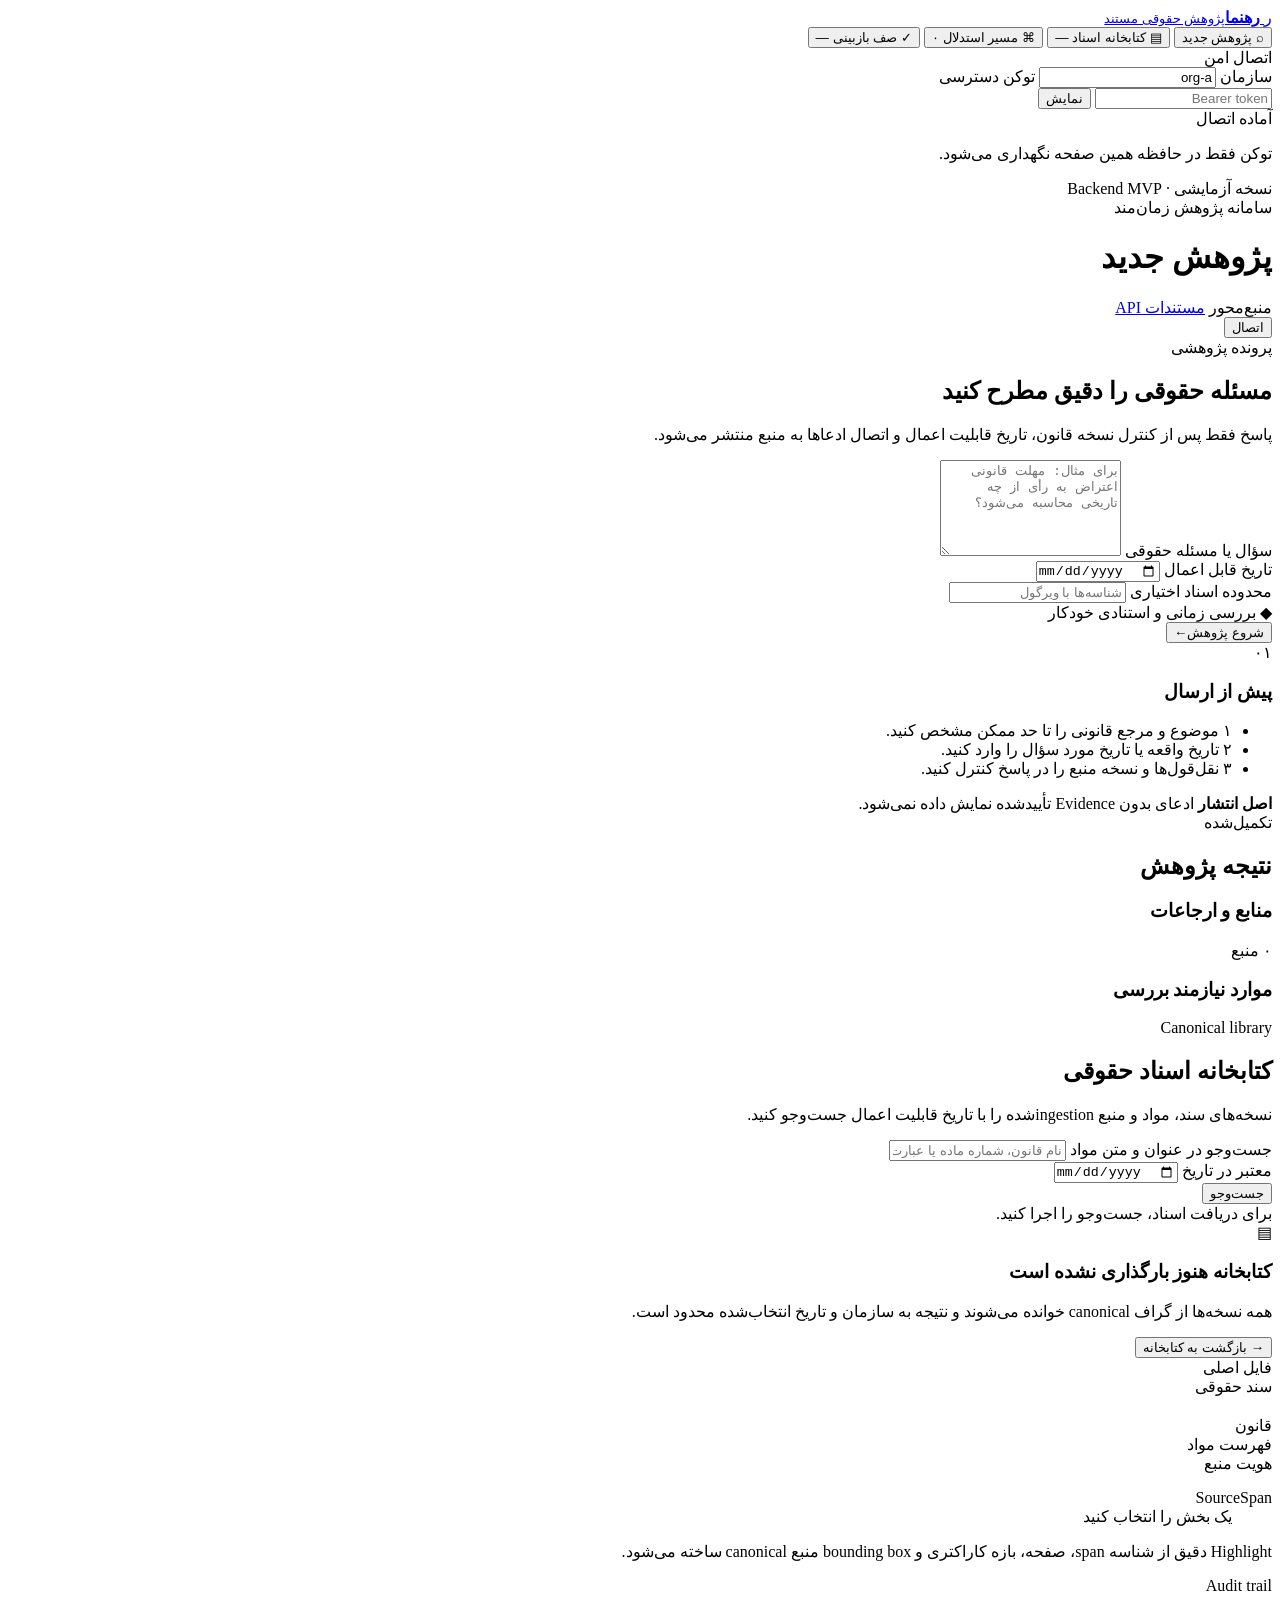
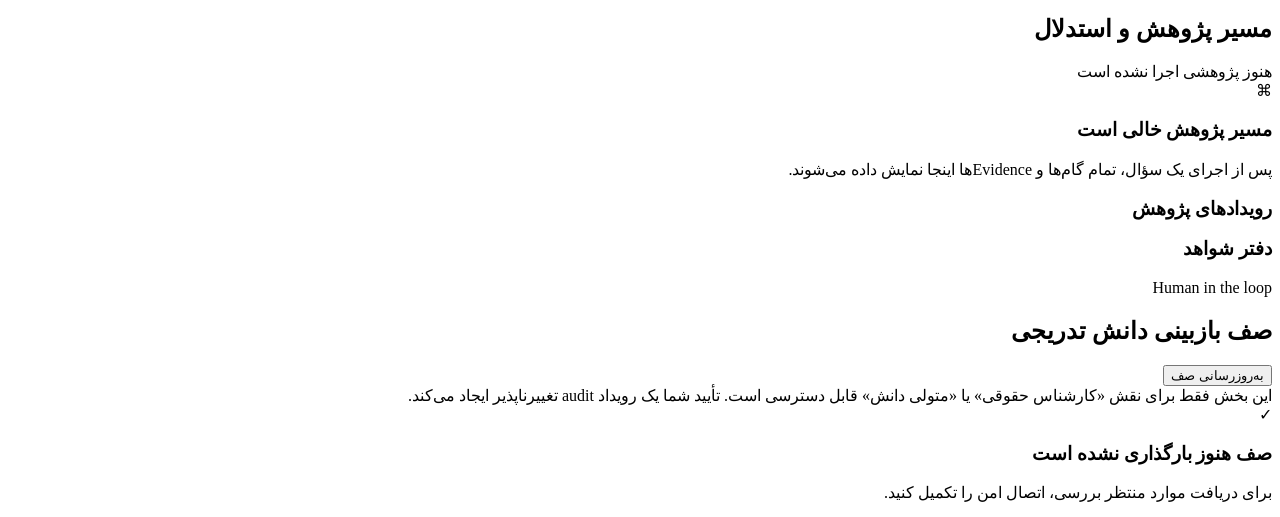
==== src/legal_agent_core/ui/index.html @ a330673e "Initial commit" ====
<!doctype html>
<html lang="fa" dir="rtl">
  <head>
    <meta charset="utf-8">
    <meta name="viewport" content="width=device-width, initial-scale=1">
    <meta name="color-scheme" content="light">
    <meta name="theme-color" content="#173f38">
    <title>رهنما — دستیار پژوهش حقوقی</title>
    <link rel="stylesheet" href="/ui/styles.css">
    <script src="/ui/app.js" defer></script>
  </head>
  <body>
    <div class="app-shell">
      <aside class="sidebar">
        <a class="brand" href="/workspace" aria-label="رهنما، صفحه اصلی">
          <span class="brand-mark" aria-hidden="true">ر</span>
          <span><strong>رهنما</strong><small>پژوهش حقوقی مستند</small></span>
        </a>

        <nav class="primary-nav" aria-label="بخش‌های سامانه">
          <button class="nav-item is-active" type="button" data-panel="research-panel">
            <span class="nav-icon" aria-hidden="true">⌕</span>
            پژوهش جدید
          </button>
          <button class="nav-item" type="button" data-panel="library-panel">
            <span class="nav-icon" aria-hidden="true">▤</span>
            کتابخانه اسناد
            <span class="nav-count" id="library-count">—</span>
          </button>
          <button class="nav-item" type="button" data-panel="trace-panel">
            <span class="nav-icon" aria-hidden="true">⌘</span>
            مسیر استدلال
            <span class="nav-count" id="trace-count">۰</span>
          </button>
          <button class="nav-item" type="button" data-panel="review-panel">
            <span class="nav-icon" aria-hidden="true">✓</span>
            صف بازبینی
            <span class="nav-count" id="review-count">—</span>
          </button>
        </nav>

        <section class="session-card" aria-labelledby="session-title">
          <div class="section-label" id="session-title">اتصال امن</div>
          <label for="organization-id">سازمان</label>
          <input id="organization-id" value="org-a" maxlength="200" spellcheck="false">
          <label for="access-token">توکن دسترسی</label>
          <div class="password-field">
            <input id="access-token" type="password" autocomplete="current-password" placeholder="Bearer token">
            <button id="toggle-token" type="button" aria-label="نمایش یا پنهان‌کردن توکن">نمایش</button>
          </div>
          <div class="connection-state" id="connection-state">
            <span class="state-dot" aria-hidden="true"></span>
            آماده اتصال
          </div>
          <p>توکن فقط در حافظه همین صفحه نگهداری می‌شود.</p>
        </section>

        <footer class="sidebar-footer">نسخه آزمایشی · Backend MVP</footer>
      </aside>

      <div class="workspace">
        <header class="topbar">
          <div>
            <div class="eyebrow">سامانه پژوهش زمان‌مند</div>
            <h1 id="page-title">پژوهش جدید</h1>
          </div>
          <div class="topbar-meta">
            <span class="live-badge"><i></i> منبع‌محور</span>
            <a href="/docs" target="_blank" rel="noreferrer">مستندات API</a>
          </div>
          <button class="mobile-session-button" id="open-mobile-session" type="button">اتصال</button>
        </header>

        <main>
          <section class="panel is-active" id="research-panel" aria-labelledby="research-heading">
            <div class="research-layout">
              <div class="question-column">
                <div class="intro-block">
                  <span class="overline">پرونده پژوهشی</span>
                  <h2 id="research-heading">مسئله حقوقی را دقیق مطرح کنید</h2>
                  <p>پاسخ فقط پس از کنترل نسخه قانون، تاریخ قابلیت اعمال و اتصال ادعاها به منبع منتشر می‌شود.</p>
                </div>

                <form id="research-form" class="research-form">
                  <label for="question">سؤال یا مسئله حقوقی</label>
                  <textarea id="question" rows="6" maxlength="10000" required placeholder="برای مثال: مهلت قانونی اعتراض به رأی از چه تاریخی محاسبه می‌شود؟"></textarea>
                  <div class="field-row">
                    <div>
                      <label for="applicable-time">تاریخ قابل اعمال</label>
                      <input id="applicable-time" type="date" required>
                    </div>
                    <div>
                      <label for="document-scope">محدوده اسناد <span>اختیاری</span></label>
                      <input id="document-scope" placeholder="شناسه‌ها با ویرگول">
                    </div>
                  </div>
                  <div class="form-footer">
                    <div class="assurance"><span aria-hidden="true">◆</span> بررسی زمانی و استنادی خودکار</div>
                    <button class="primary-button" id="research-submit" type="submit">
                      <span>شروع پژوهش</span><b aria-hidden="true">←</b>
                    </button>
                  </div>
                </form>
              </div>

              <aside class="case-summary" aria-label="راهنمای پژوهش">
                <div class="summary-number">۰۱</div>
                <h3>پیش از ارسال</h3>
                <ul>
                  <li><span>۱</span> موضوع و مرجع قانونی را تا حد ممکن مشخص کنید.</li>
                  <li><span>۲</span> تاریخ واقعه یا تاریخ مورد سؤال را وارد کنید.</li>
                  <li><span>۳</span> نقل‌قول‌ها و نسخه منبع را در پاسخ کنترل کنید.</li>
                </ul>
                <div class="summary-note"><strong>اصل انتشار</strong> ادعای بدون Evidence تأییدشده نمایش داده نمی‌شود.</div>
              </aside>
            </div>

            <div class="result-area is-hidden" id="result-area" aria-live="polite">
              <div class="result-heading">
                <div>
                  <span class="status-pill" id="result-status">تکمیل‌شده</span>
                  <h2>نتیجه پژوهش</h2>
                </div>
                <div class="result-meta" id="result-meta"></div>
              </div>
              <article class="answer-card">
                <div class="answer-copy" id="answer-copy"></div>
                <div class="claim-list" id="claim-list"></div>
              </article>
              <section class="citations-section">
                <div class="section-heading"><h3>منابع و ارجاعات</h3><span id="citation-count">۰ منبع</span></div>
                <div class="citation-grid" id="citation-grid"></div>
              </section>
              <section class="issues-card is-hidden" id="issues-card">
                <h3>موارد نیازمند بررسی</h3>
                <div id="issues-list"></div>
              </section>
            </div>
          </section>

          <section class="panel" id="library-panel" aria-labelledby="library-heading">
            <div id="library-browser">
              <div class="panel-heading library-heading">
                <div><span class="overline">Canonical library</span><h2 id="library-heading">کتابخانه اسناد حقوقی</h2><p>نسخه‌های سند، مواد و منبع ingestion‌شده را با تاریخ قابلیت اعمال جست‌وجو کنید.</p></div>
              </div>
              <form class="library-toolbar" id="library-form">
                <div class="library-search">
                  <label for="library-query">جست‌وجو در عنوان و متن مواد</label>
                  <input id="library-query" placeholder="نام قانون، شماره ماده یا عبارت حقوقی">
                </div>
                <div>
                  <label for="library-date">معتبر در تاریخ</label>
                  <input id="library-date" type="date">
                </div>
                <button class="primary-button" id="library-submit" type="submit">جست‌وجو</button>
              </form>
              <div class="library-summary" id="library-summary">برای دریافت اسناد، جست‌وجو را اجرا کنید.</div>
              <div class="empty-state" id="library-empty"><span aria-hidden="true">▤</span><h3>کتابخانه هنوز بارگذاری نشده است</h3><p>همه نسخه‌ها از گراف canonical خوانده می‌شوند و نتیجه به سازمان و تاریخ انتخاب‌شده محدود است.</p></div>
              <div class="document-grid is-hidden" id="document-grid"></div>
            </div>

            <div class="document-viewer is-hidden" id="document-viewer">
              <div class="viewer-toolbar">
                <button class="back-button" id="close-document" type="button">→ بازگشت به کتابخانه</button>
                <div class="viewer-actions">
                  <span id="viewer-version"></span>
                  <a class="secondary-button is-hidden" id="source-file-link" target="_blank" rel="noreferrer">فایل اصلی</a>
                </div>
              </div>
              <header class="document-header">
                <div><span class="overline" id="viewer-type">سند حقوقی</span><h2 id="viewer-title"></h2><p id="viewer-description"></p></div>
                <div class="document-seal" aria-hidden="true">قانون</div>
              </header>
              <div class="viewer-layout">
                <aside class="document-outline"><div class="section-label">فهرست مواد</div><nav id="document-outline" aria-label="فهرست مواد سند"></nav></aside>
                <main class="document-canvas" id="document-canvas"></main>
                <aside class="span-inspector">
                  <div class="section-label">هویت منبع</div>
                  <dl id="span-inspector"><div><dt>SourceSpan</dt><dd>یک بخش را انتخاب کنید</dd></div></dl>
                  <p>Highlight دقیق از شناسه span، صفحه، بازه کاراکتری و bounding box منبع canonical ساخته می‌شود.</p>
                </aside>
              </div>
            </div>
          </section>

          <section class="panel" id="trace-panel" aria-labelledby="trace-heading">
            <div class="panel-heading">
              <div><span class="overline">Audit trail</span><h2 id="trace-heading">مسیر پژوهش و استدلال</h2></div>
              <span class="episode-label" id="episode-label">هنوز پژوهشی اجرا نشده است</span>
            </div>
            <div class="empty-state" id="trace-empty">
              <span aria-hidden="true">⌘</span><h3>مسیر پژوهش خالی است</h3><p>پس از اجرای یک سؤال، تمام گام‌ها و Evidenceها اینجا نمایش داده می‌شوند.</p>
            </div>
            <div class="trace-content is-hidden" id="trace-content">
              <div class="metric-strip" id="trace-metrics"></div>
              <div class="trace-columns">
                <section><h3>رویدادهای پژوهش</h3><ol class="timeline" id="action-timeline"></ol></section>
                <section><h3>دفتر شواهد</h3><div class="evidence-list" id="evidence-list"></div></section>
              </div>
            </div>
          </section>

          <section class="panel" id="review-panel" aria-labelledby="review-heading">
            <div class="panel-heading">
              <div><span class="overline">Human in the loop</span><h2 id="review-heading">صف بازبینی دانش تدریجی</h2></div>
              <button class="secondary-button" id="refresh-review" type="button">به‌روزرسانی صف</button>
            </div>
            <div class="review-guidance">این بخش فقط برای نقش «کارشناس حقوقی» یا «متولی دانش» قابل دسترسی است. تأیید شما یک رویداد audit تغییرناپذیر ایجاد می‌کند.</div>
            <div class="empty-state" id="review-empty"><span aria-hidden="true">✓</span><h3>صف هنوز بارگذاری نشده است</h3><p>برای دریافت موارد منتظر بررسی، اتصال امن را تکمیل کنید.</p></div>
            <div class="review-grid is-hidden" id="review-grid"></div>
          </section>
        </main>
      </div>
    </div>

    <dialog id="review-dialog">
      <form method="dialog" id="review-form">
        <input type="hidden" id="review-relation-id">
        <input type="hidden" id="review-action">
        <div class="dialog-head"><div><span class="overline">تصمیم کارشناسی</span><h2 id="dialog-title">تأیید رابطه</h2></div><button type="button" data-close-dialog aria-label="بستن">×</button></div>
        <p id="dialog-description"></p>
        <label for="review-note" id="review-note-label">یادداشت بازبینی</label>
        <textarea id="review-note" rows="4" maxlength="4000"></textarea>
        <div class="dialog-actions"><button class="secondary-button" type="button" data-close-dialog>انصراف</button><button class="primary-button" id="confirm-review" type="submit">ثبت تصمیم</button></div>
      </form>
    </dialog>

    <dialog id="mobile-session-dialog">
      <form id="mobile-session-form">
        <div class="dialog-head"><div><span class="overline">اتصال امن</span><h2>ورود به فضای سازمان</h2></div><button type="button" data-close-session aria-label="بستن">×</button></div>
        <p>توکن فقط تا زمان بازبودن همین صفحه در حافظه نگهداری می‌شود.</p>
        <label for="mobile-organization-id">سازمان</label>
        <input id="mobile-organization-id" maxlength="200" value="org-a" spellcheck="false">
        <label for="mobile-access-token">توکن دسترسی</label>
        <input id="mobile-access-token" type="password" autocomplete="current-password" placeholder="Bearer token">
        <div class="dialog-actions"><button class="secondary-button" type="button" data-close-session>انصراف</button><button class="primary-button" type="submit">ثبت اتصال</button></div>
      </form>
    </dialog>

    <div class="toast" id="toast" role="status" aria-live="polite"></div>
  </body>
</html>
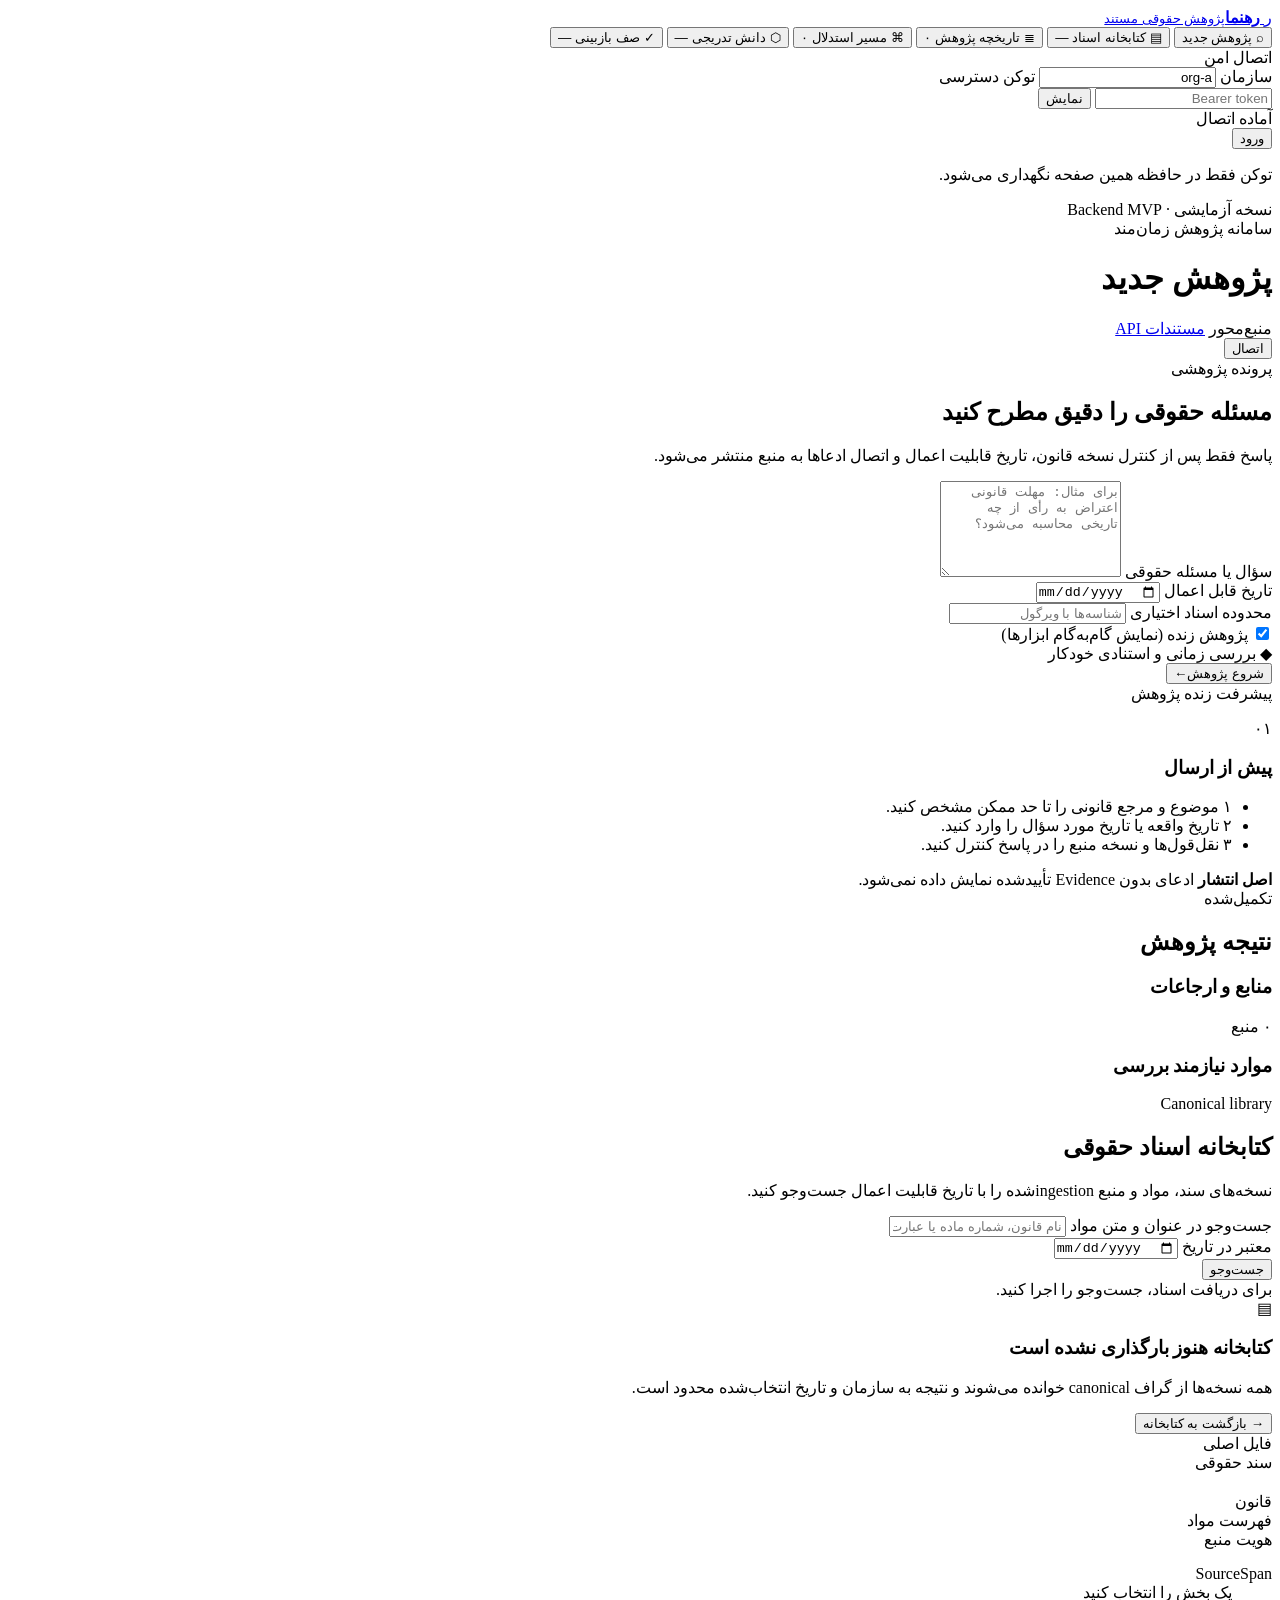
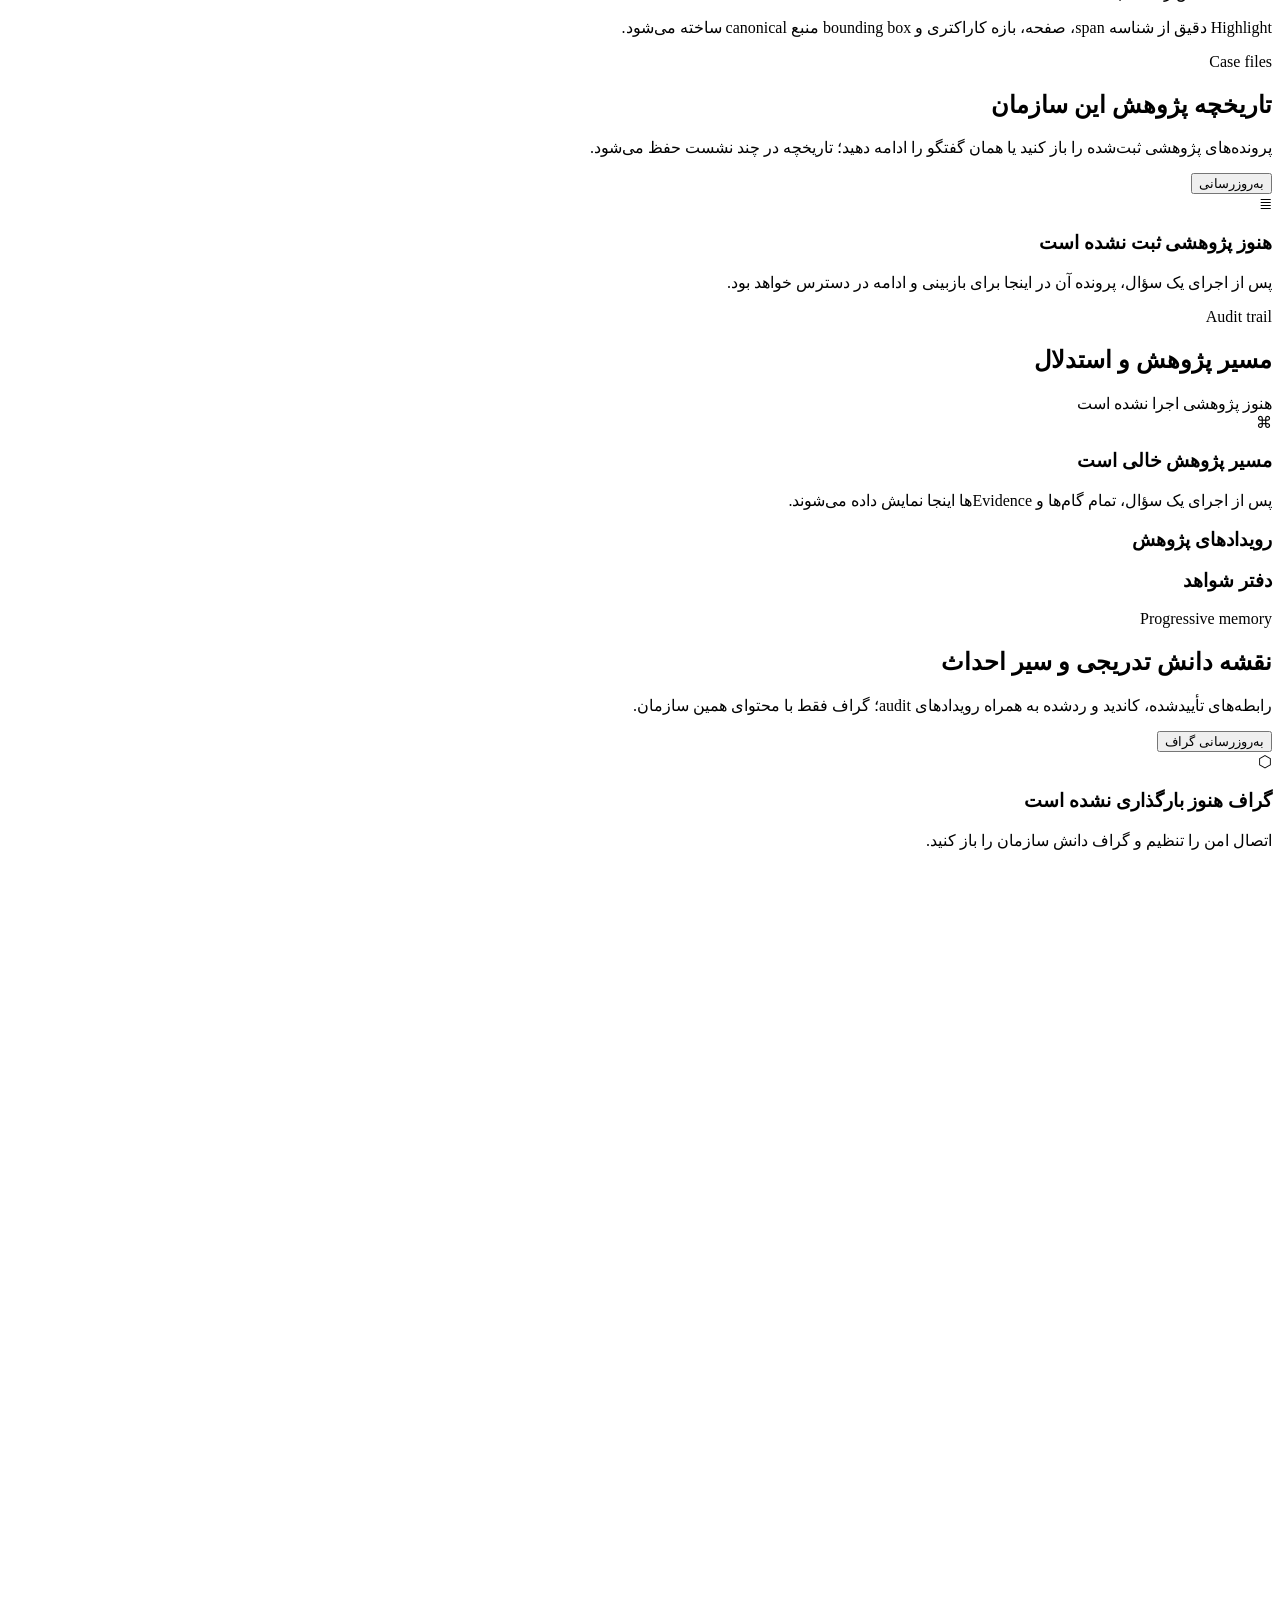
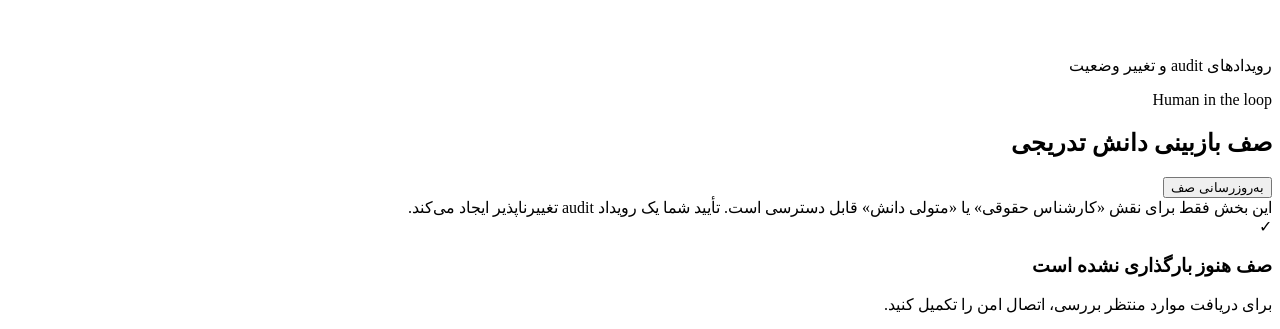
==== commit bbb7e165: "feat: agentic research loop, OIDC auth, benchmarks and infra - agentic module with HITL/MCP/navigati" ====
--- a/src/legal_agent_core/ui/index.html
+++ b/src/legal_agent_core/ui/index.html
@@ -27,10 +27,20 @@
             کتابخانه اسناد
             <span class="nav-count" id="library-count">—</span>
           </button>
+          <button class="nav-item" type="button" data-panel="history-panel">
+            <span class="nav-icon" aria-hidden="true">≣</span>
+            تاریخچه پژوهش
+            <span class="nav-count" id="history-count">۰</span>
+          </button>
           <button class="nav-item" type="button" data-panel="trace-panel">
             <span class="nav-icon" aria-hidden="true">⌘</span>
             مسیر استدلال
             <span class="nav-count" id="trace-count">۰</span>
+          </button>
+          <button class="nav-item" type="button" data-panel="graph-panel">
+            <span class="nav-icon" aria-hidden="true">⬡</span>
+            دانش تدریجی
+            <span class="nav-count" id="graph-count">—</span>
           </button>
           <button class="nav-item" type="button" data-panel="review-panel">
             <span class="nav-icon" aria-hidden="true">✓</span>
@@ -52,6 +62,7 @@
             <span class="state-dot" aria-hidden="true"></span>
             آماده اتصال
           </div>
+          <button class="primary-button session-connect" id="connect-button" type="button">ورود</button>
           <p>توکن فقط در حافظه همین صفحه نگهداری می‌شود.</p>
         </section>
 
@@ -95,10 +106,18 @@
                     </div>
                   </div>
                   <div class="form-footer">
+                    <label class="live-toggle" for="live-mode">
+                      <input id="live-mode" type="checkbox" checked>
+                      <span>پژوهش زنده (نمایش گام‌به‌گام ابزارها)</span>
+                    </label>
                     <div class="assurance"><span aria-hidden="true">◆</span> بررسی زمانی و استنادی خودکار</div>
                     <button class="primary-button" id="research-submit" type="submit">
                       <span>شروع پژوهش</span><b aria-hidden="true">←</b>
                     </button>
+                  </div>
+                  <div class="live-steps is-hidden" id="live-steps" aria-live="polite">
+                    <div class="section-label">پیشرفت زنده پژوهش</div>
+                    <ol id="live-steps-list"></ol>
                   </div>
                 </form>
               </div>
@@ -183,6 +202,15 @@
             </div>
           </section>
 
+          <section class="panel" id="history-panel" aria-labelledby="history-heading">
+            <div class="panel-heading">
+              <div><span class="overline">Case files</span><h2 id="history-heading">تاریخچه پژوهش این سازمان</h2><p>پرونده‌های پژوهشی ثبت‌شده را باز کنید یا همان گفتگو را ادامه دهید؛ تاریخچه در چند نشست حفظ می‌شود.</p></div>
+              <button class="secondary-button" id="refresh-history" type="button">به‌روزرسانی</button>
+            </div>
+            <div class="empty-state" id="history-empty"><span aria-hidden="true">≣</span><h3>هنوز پژوهشی ثبت نشده است</h3><p>پس از اجرای یک سؤال، پرونده آن در اینجا برای بازبینی و ادامه در دسترس خواهد بود.</p></div>
+            <div class="history-list is-hidden" id="history-list"></div>
+          </section>
+
           <section class="panel" id="trace-panel" aria-labelledby="trace-heading">
             <div class="panel-heading">
               <div><span class="overline">Audit trail</span><h2 id="trace-heading">مسیر پژوهش و استدلال</h2></div>
@@ -197,6 +225,22 @@
                 <section><h3>رویدادهای پژوهش</h3><ol class="timeline" id="action-timeline"></ol></section>
                 <section><h3>دفتر شواهد</h3><div class="evidence-list" id="evidence-list"></div></section>
               </div>
+            </div>
+          </section>
+
+          <section class="panel" id="graph-panel" aria-labelledby="graph-heading">
+            <div class="panel-heading">
+              <div><span class="overline">Progressive memory</span><h2 id="graph-heading">نقشه دانش تدریجی و سیر احداث</h2><p>رابطه‌های تأییدشده، کاندید و ردشده به همراه رویدادهای audit؛ گراف فقط با محتوای همین سازمان.</p></div>
+              <button class="secondary-button" id="refresh-graph" type="button">به‌روزرسانی گراف</button>
+            </div>
+            <div class="empty-state" id="graph-empty"><span aria-hidden="true">⬡</span><h3>گراف هنوز بارگذاری نشده است</h3><p>اتصال امن را تنظیم و گراف دانش سازمان را باز کنید.</p></div>
+            <div class="graph-layout is-hidden" id="graph-layout">
+              <div class="graph-legend" id="graph-legend"></div>
+              <div class="graph-canvas-wrap"><svg id="graph-svg" viewBox="0 0 900 560" role="img" aria-label="نقشه روابط دانش تدریجی"></svg></div>
+              <section class="graph-events">
+                <div class="section-label">رویدادهای audit و تغییر وضعیت</div>
+                <ol class="timeline" id="graph-event-timeline"></ol>
+              </section>
             </div>
           </section>
 
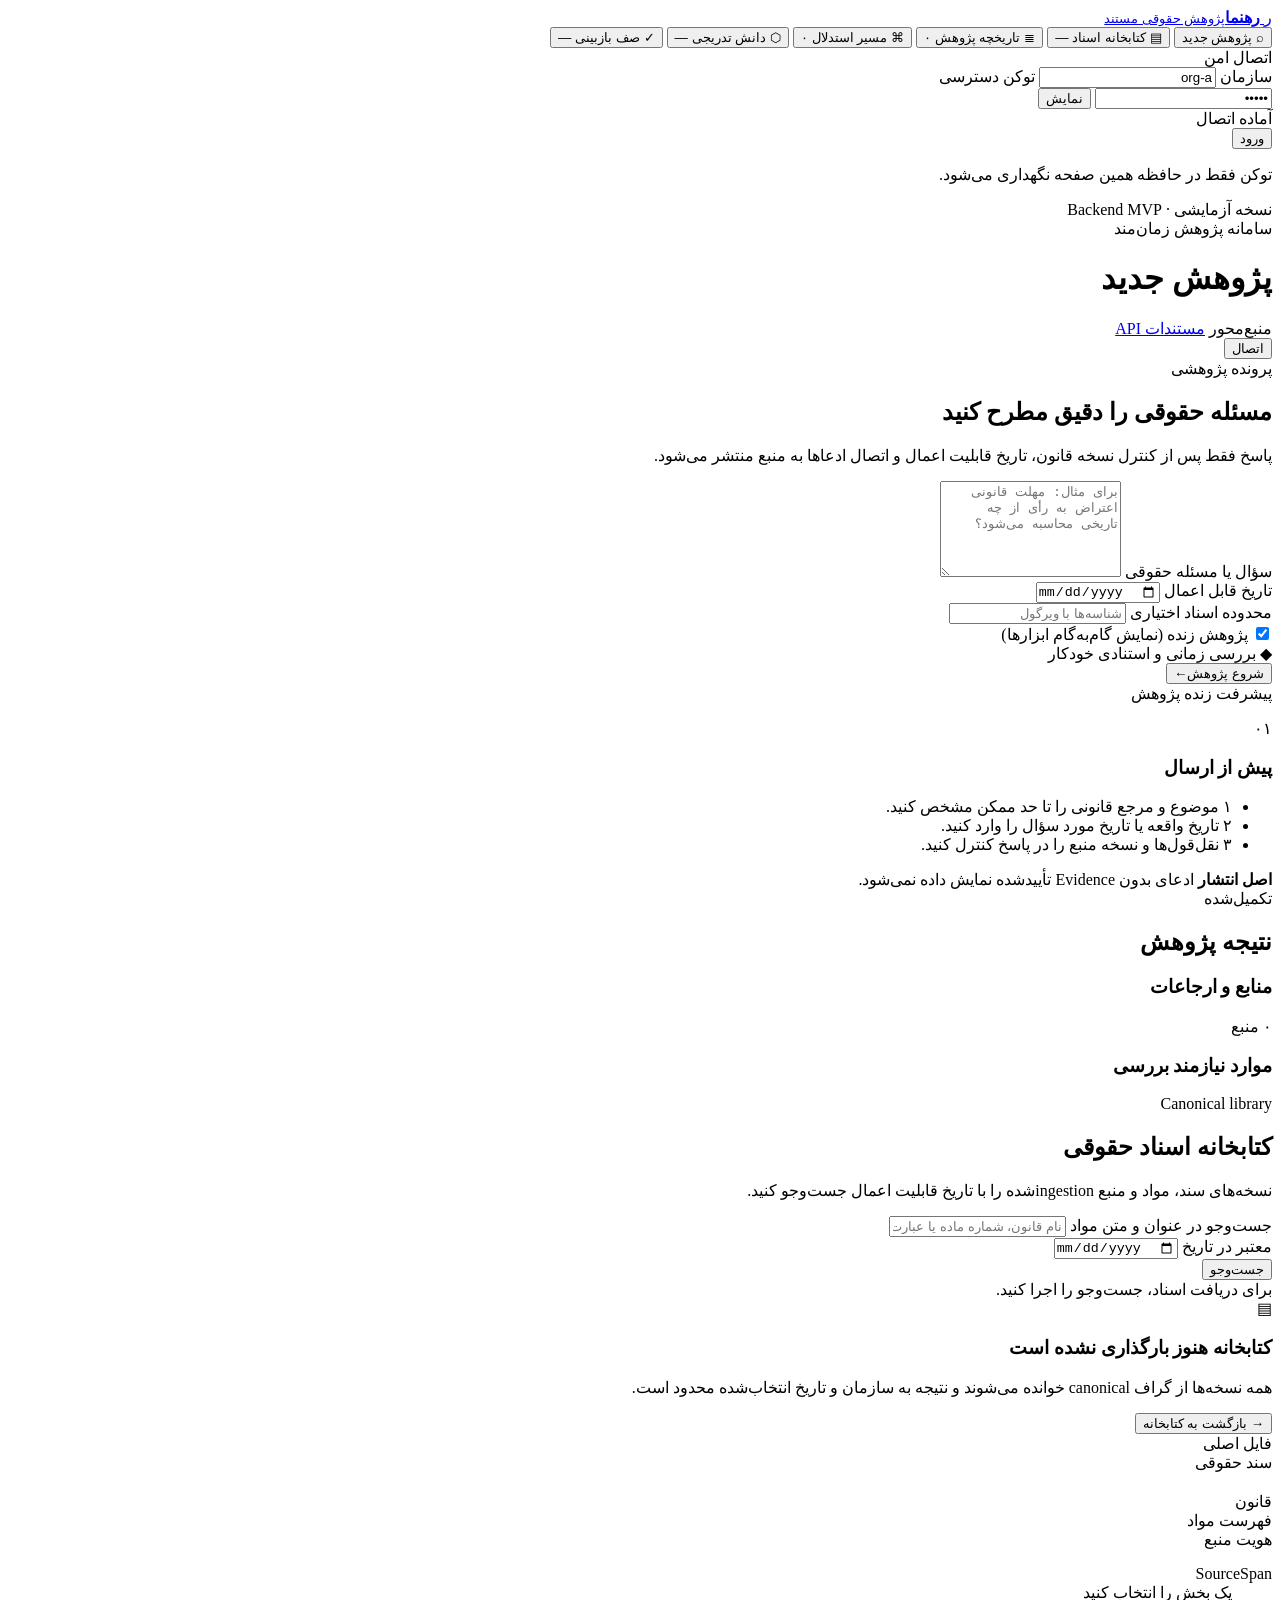
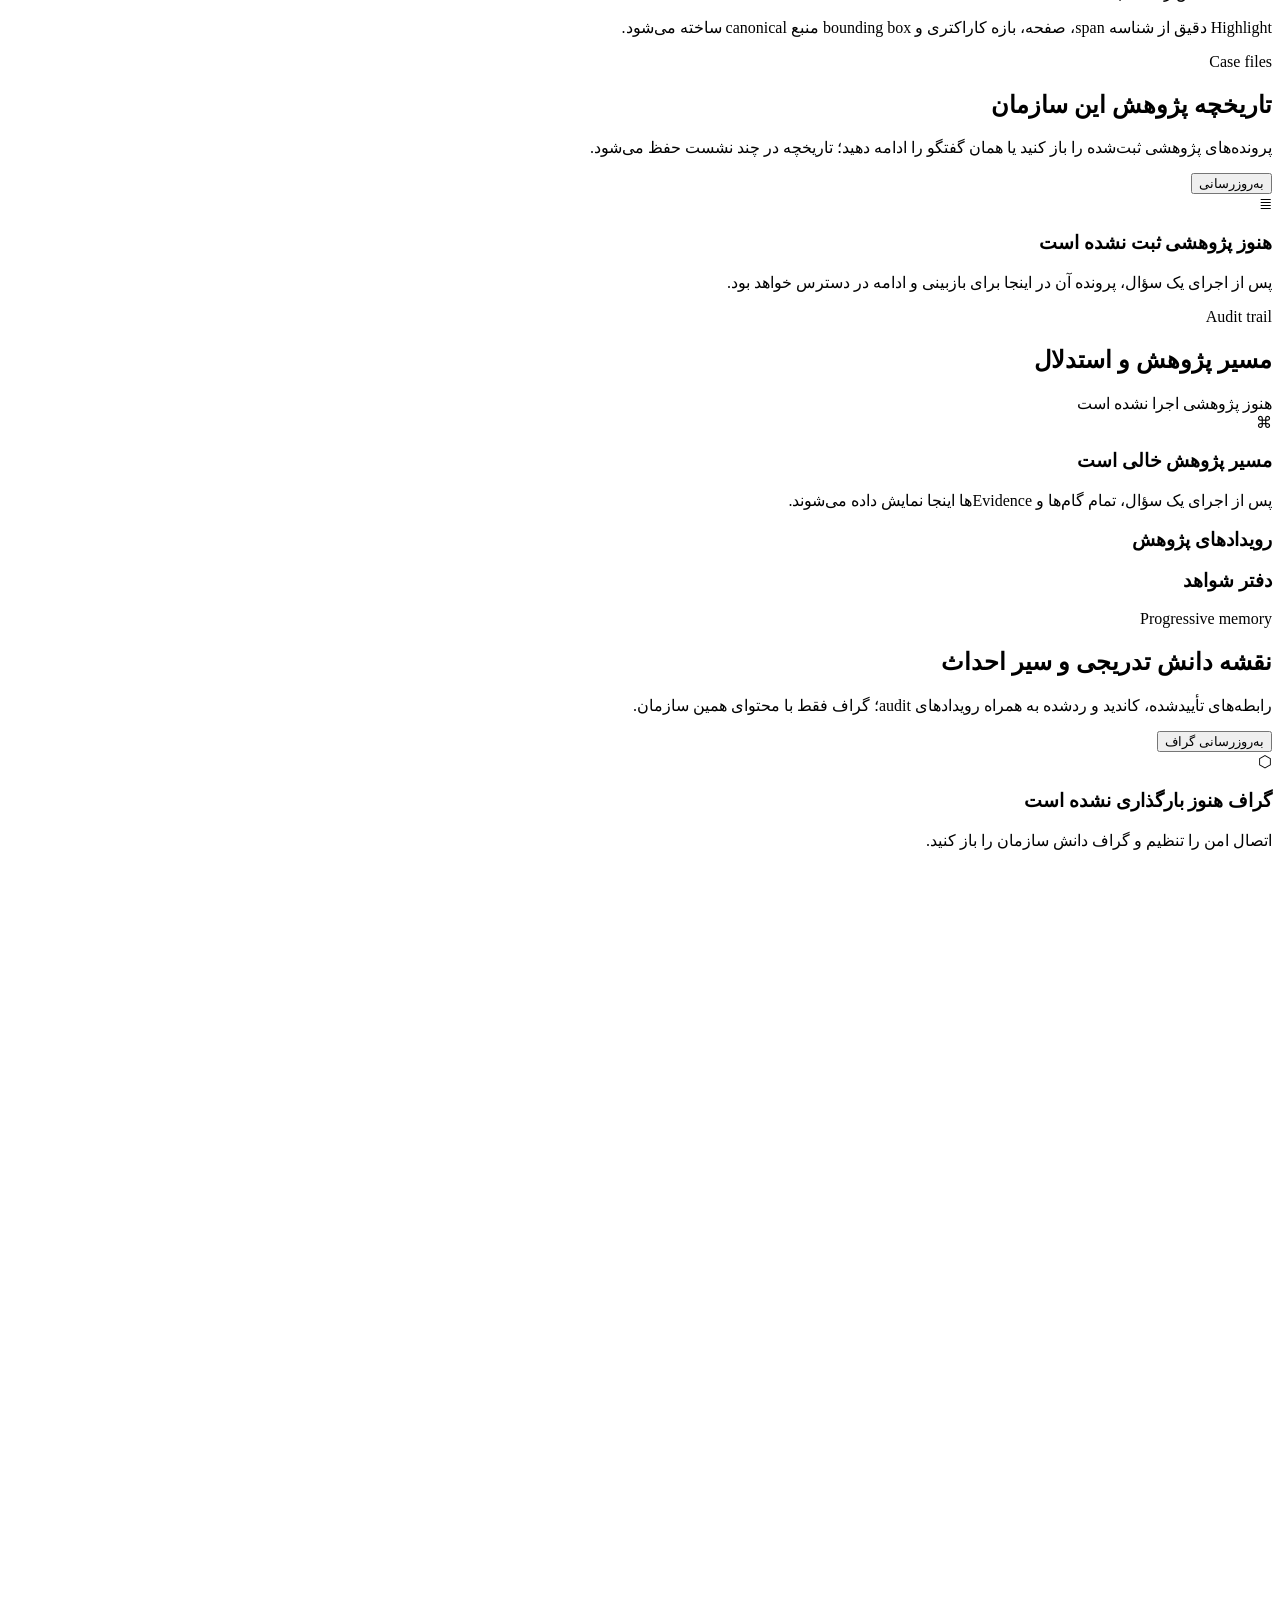
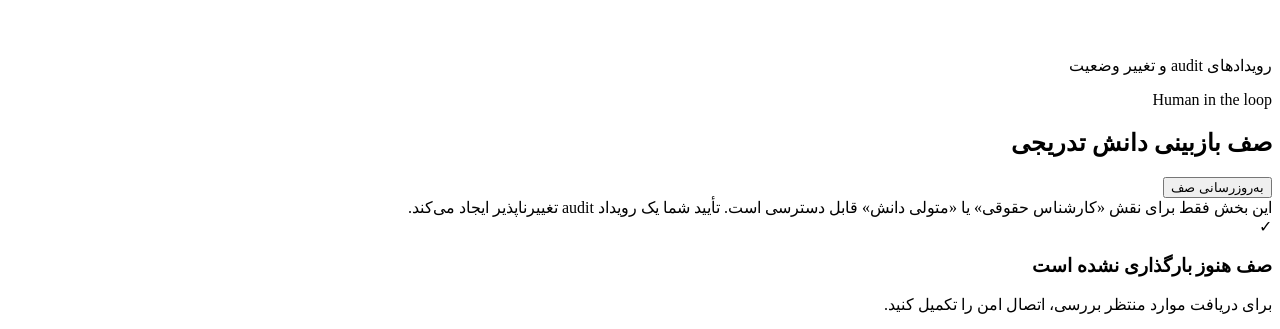
==== commit ec665fb8: "feat: semantic search, term expansion, VLM OCR adapter, laws & graph UI, qavanin ingestion pipeline" ====
--- a/src/legal_agent_core/ui/index.html
+++ b/src/legal_agent_core/ui/index.html
@@ -55,7 +55,7 @@
           <input id="organization-id" value="org-a" maxlength="200" spellcheck="false">
           <label for="access-token">توکن دسترسی</label>
           <div class="password-field">
-            <input id="access-token" type="password" autocomplete="current-password" placeholder="Bearer token">
+            <input id="access-token" type="password" autocomplete="current-password" value="local">
             <button id="toggle-token" type="button" aria-label="نمایش یا پنهان‌کردن توکن">نمایش</button>
           </div>
           <div class="connection-state" id="connection-state">
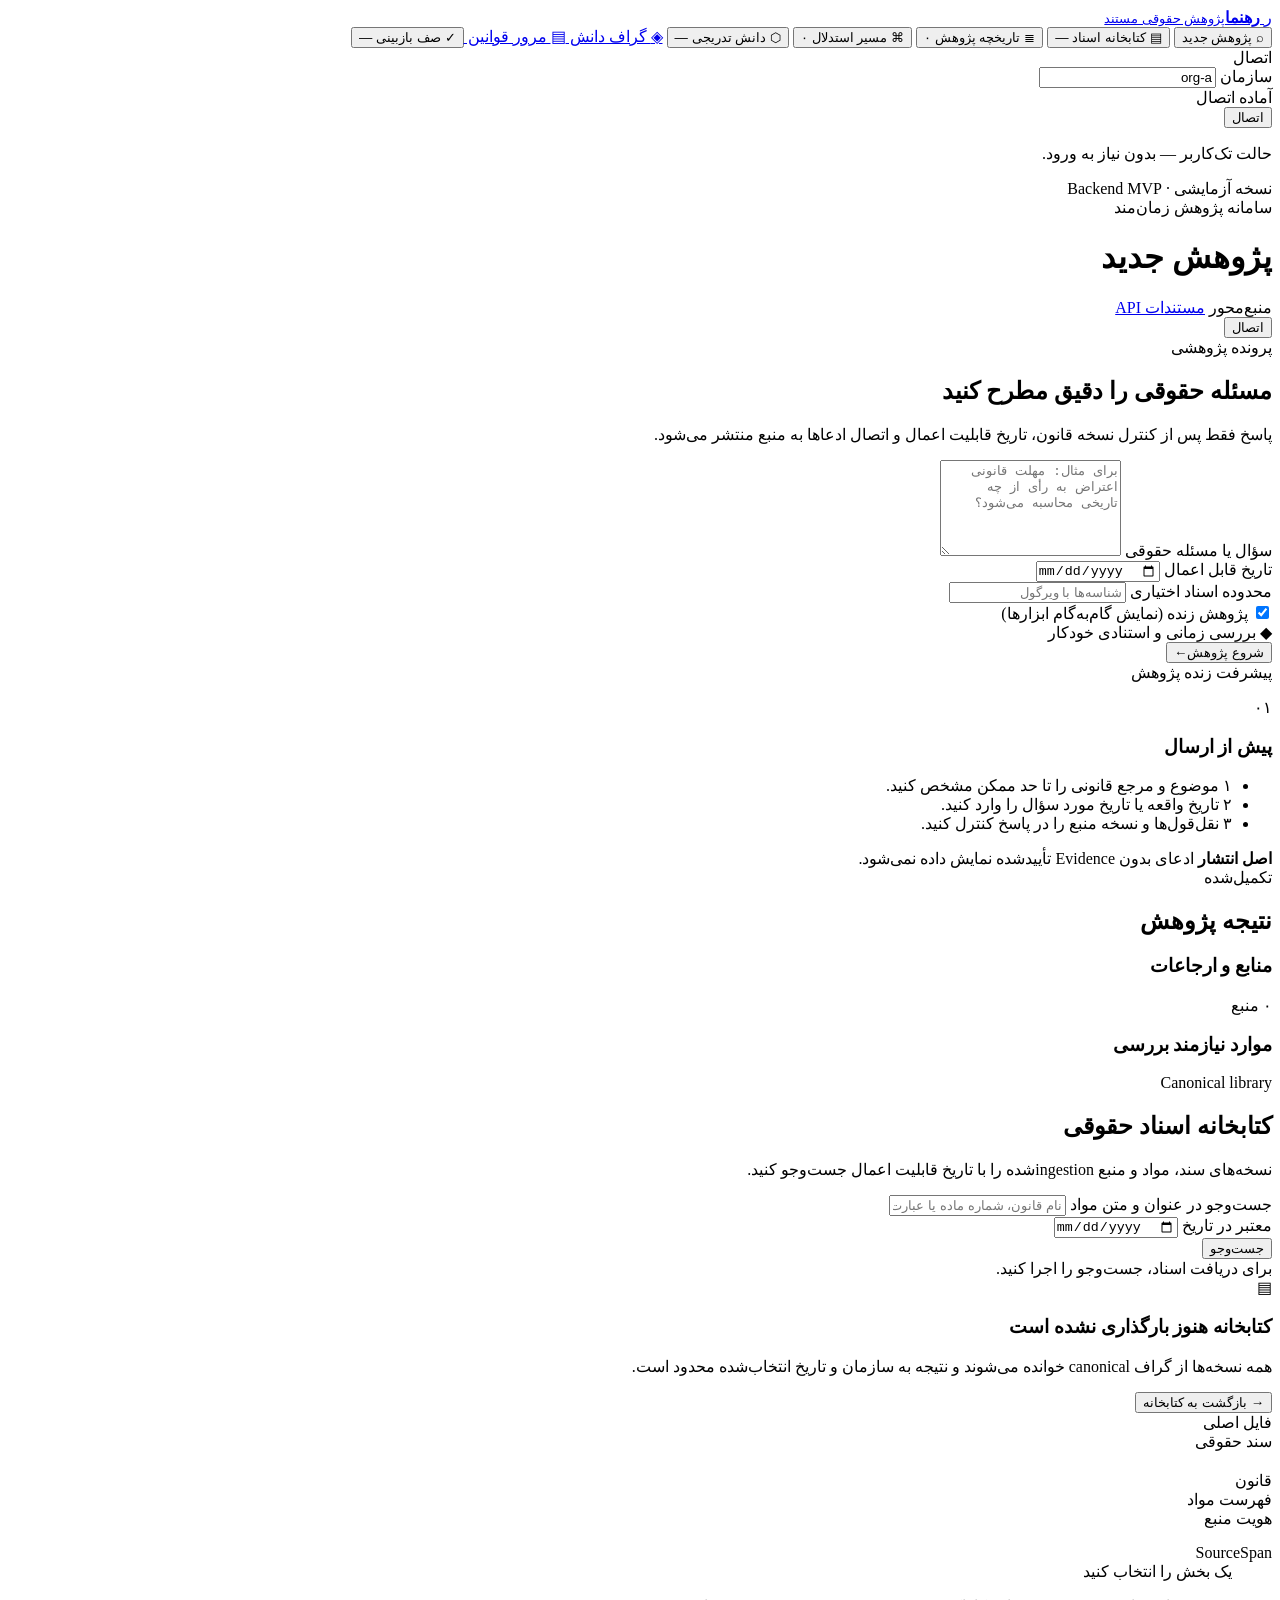
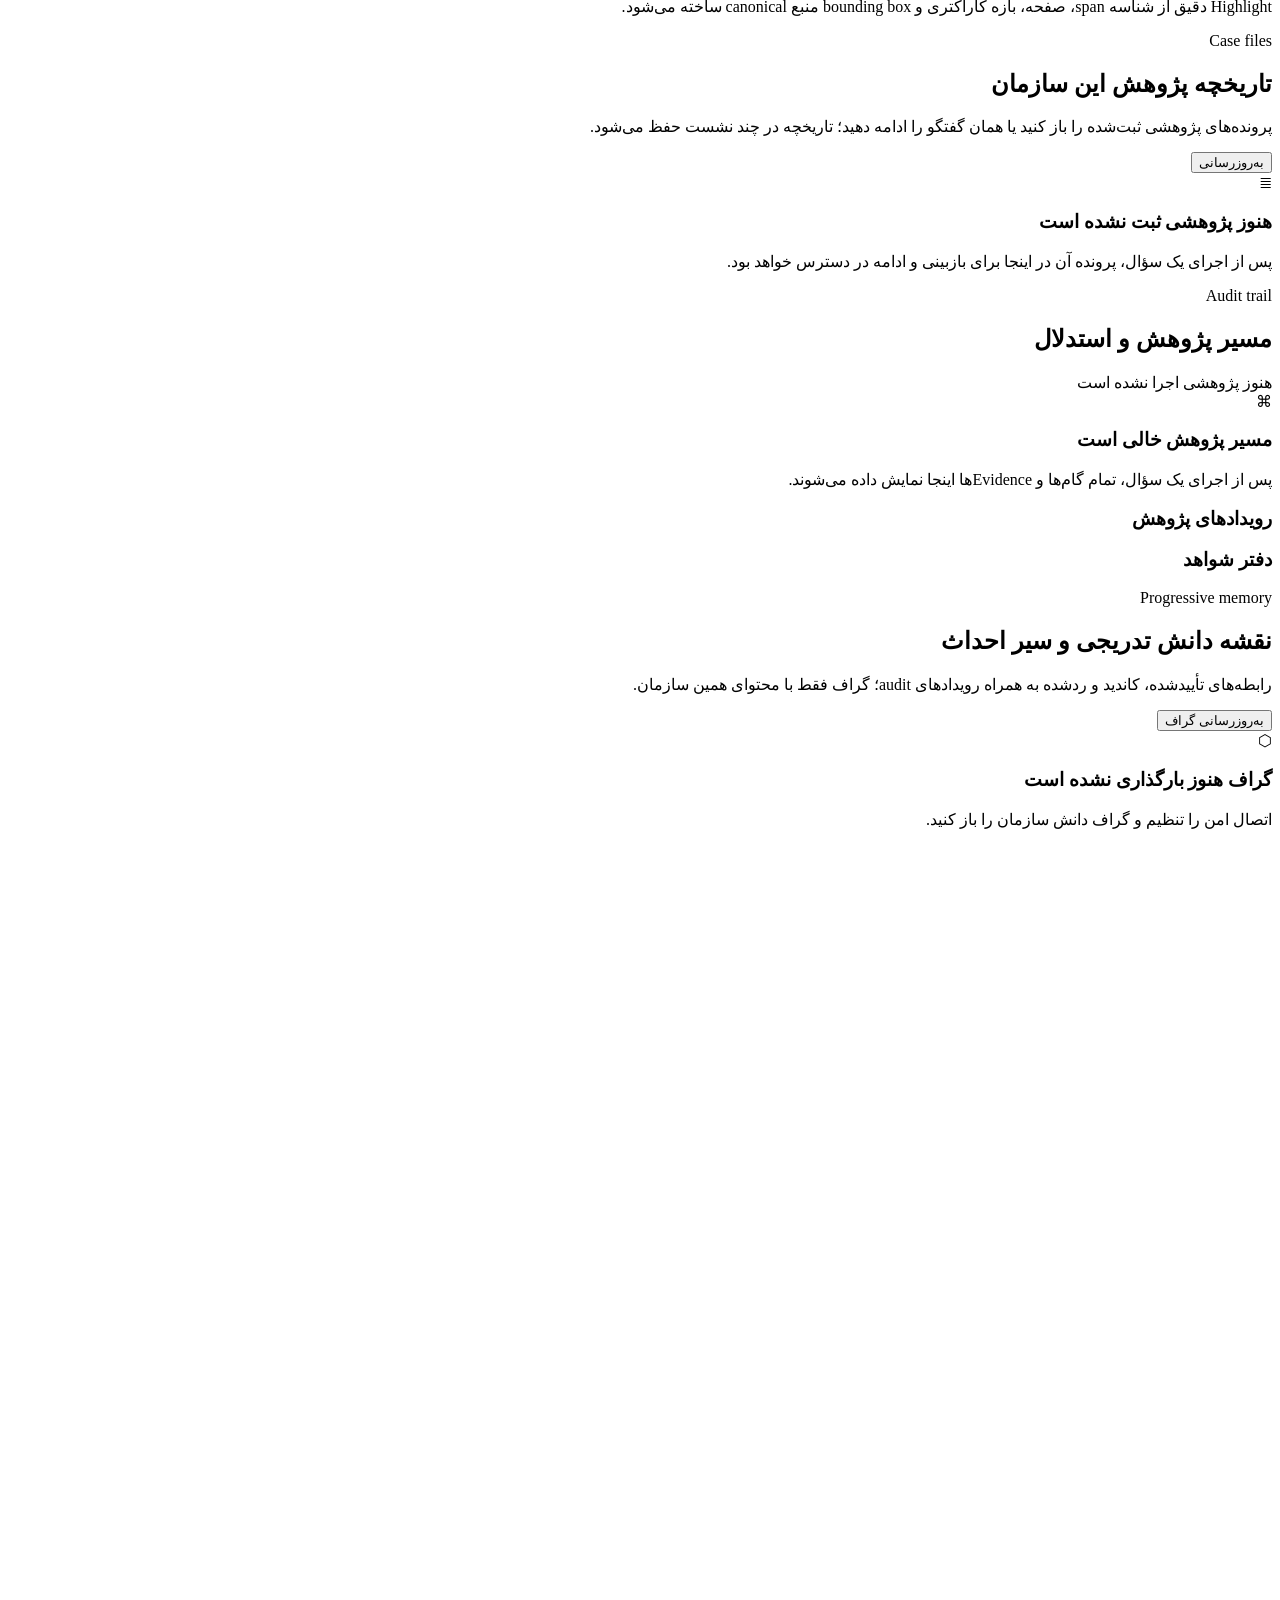
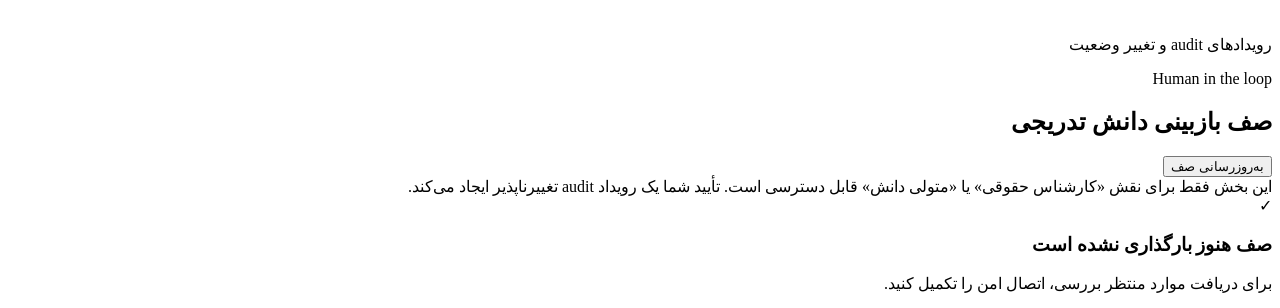
==== commit 6534b49c: "feat: PageIndex-inspired document trees, structure navigation tool, FTS prefilter, corpus LLM summar" ====
--- a/src/legal_agent_core/ui/index.html
+++ b/src/legal_agent_core/ui/index.html
@@ -42,6 +42,14 @@
             دانش تدریجی
             <span class="nav-count" id="graph-count">—</span>
           </button>
+          <a class="nav-item" href="/ui/graph.html">
+            <span class="nav-icon" aria-hidden="true">◈</span>
+            گراف دانش
+          </a>
+          <a class="nav-item" href="/ui/laws.html">
+            <span class="nav-icon" aria-hidden="true">▤</span>
+            مرور قوانین
+          </a>
           <button class="nav-item" type="button" data-panel="review-panel">
             <span class="nav-icon" aria-hidden="true">✓</span>
             صف بازبینی
@@ -50,20 +58,15 @@
         </nav>
 
         <section class="session-card" aria-labelledby="session-title">
-          <div class="section-label" id="session-title">اتصال امن</div>
+          <div class="section-label" id="session-title">اتصال</div>
           <label for="organization-id">سازمان</label>
           <input id="organization-id" value="org-a" maxlength="200" spellcheck="false">
-          <label for="access-token">توکن دسترسی</label>
-          <div class="password-field">
-            <input id="access-token" type="password" autocomplete="current-password" value="local">
-            <button id="toggle-token" type="button" aria-label="نمایش یا پنهان‌کردن توکن">نمایش</button>
-          </div>
           <div class="connection-state" id="connection-state">
             <span class="state-dot" aria-hidden="true"></span>
             آماده اتصال
           </div>
-          <button class="primary-button session-connect" id="connect-button" type="button">ورود</button>
-          <p>توکن فقط در حافظه همین صفحه نگهداری می‌شود.</p>
+          <button class="primary-button session-connect" id="connect-button" type="button">اتصال</button>
+          <p>حالت تک‌کاربر — بدون نیاز به ورود.</p>
         </section>
 
         <footer class="sidebar-footer">نسخه آزمایشی · Backend MVP</footer>
@@ -271,12 +274,9 @@
 
     <dialog id="mobile-session-dialog">
       <form id="mobile-session-form">
-        <div class="dialog-head"><div><span class="overline">اتصال امن</span><h2>ورود به فضای سازمان</h2></div><button type="button" data-close-session aria-label="بستن">×</button></div>
-        <p>توکن فقط تا زمان بازبودن همین صفحه در حافظه نگهداری می‌شود.</p>
+        <div class="dialog-head"><div><span class="overline">اتصال</span><h2>ورود به فضای سازمان</h2></div><button type="button" data-close-session aria-label="بستن">×</button></div>
         <label for="mobile-organization-id">سازمان</label>
         <input id="mobile-organization-id" maxlength="200" value="org-a" spellcheck="false">
-        <label for="mobile-access-token">توکن دسترسی</label>
-        <input id="mobile-access-token" type="password" autocomplete="current-password" placeholder="Bearer token">
         <div class="dialog-actions"><button class="secondary-button" type="button" data-close-session>انصراف</button><button class="primary-button" type="submit">ثبت اتصال</button></div>
       </form>
     </dialog>
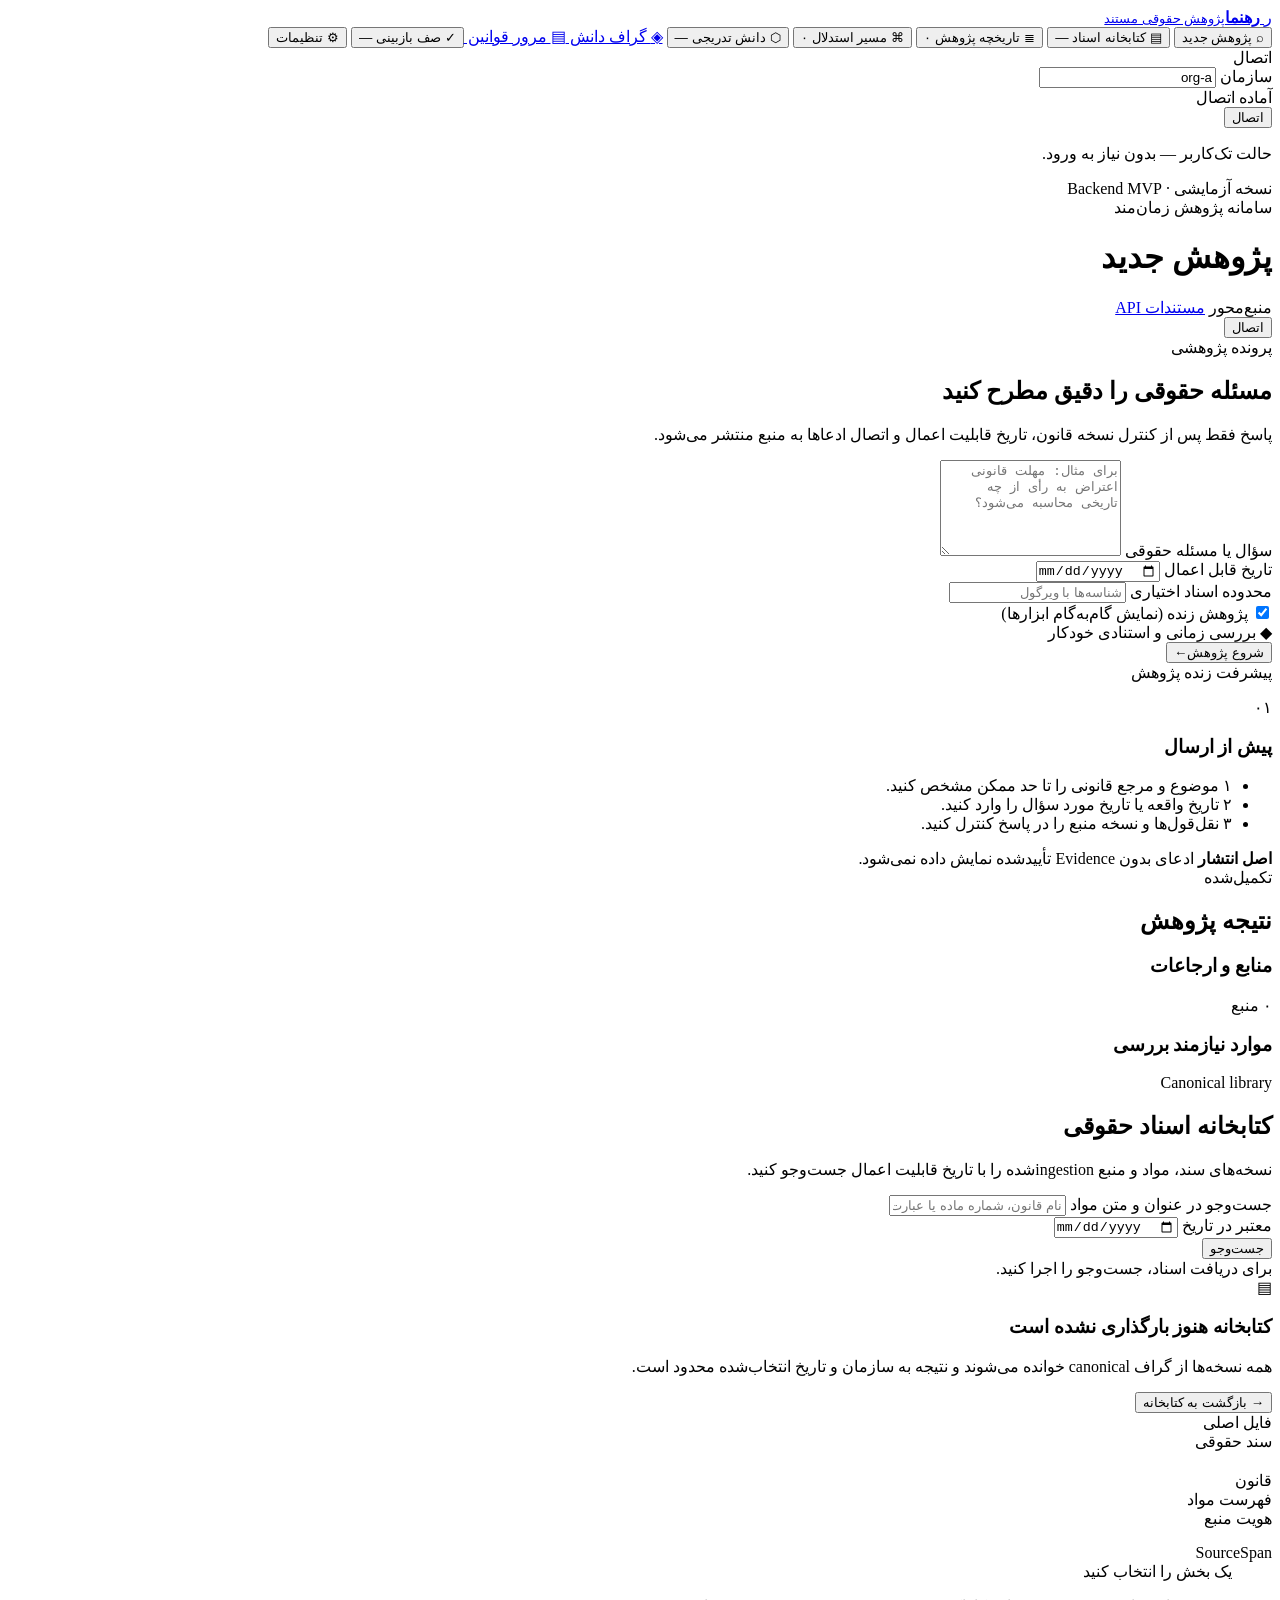
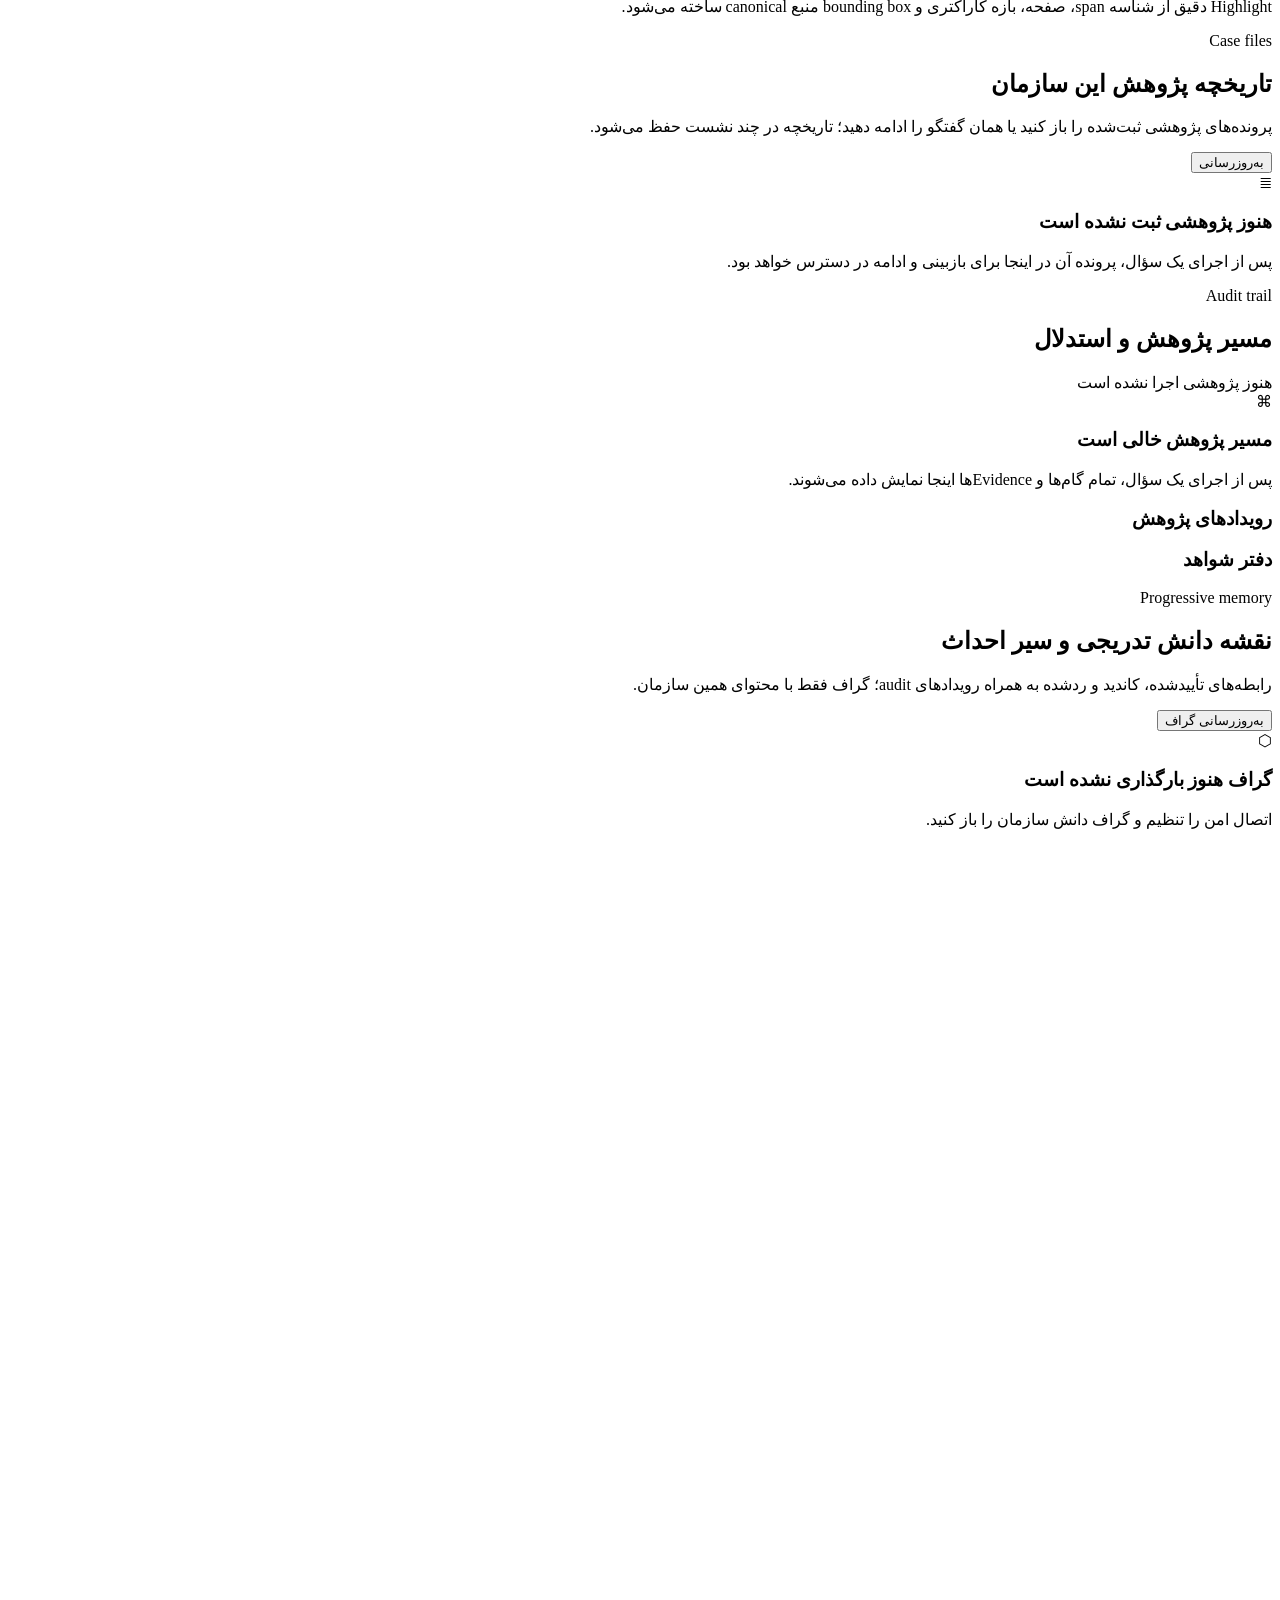
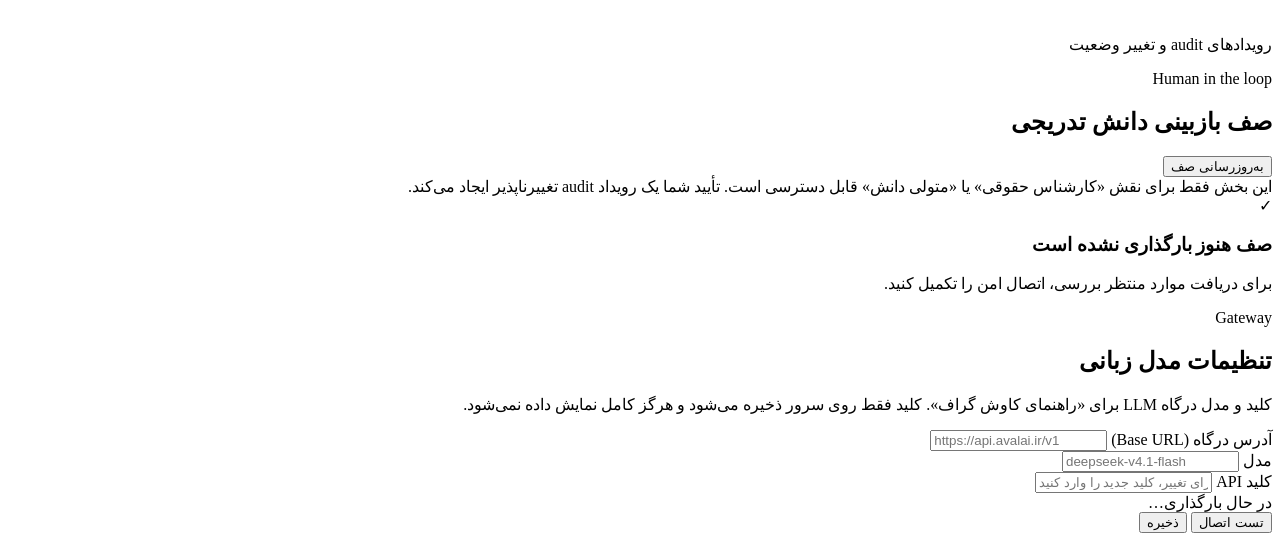
==== commit 694e0ee3: "feat: graph chat agent, hierarchy/domain builders, law mirroring, runtime LLM settings, explore UI -" ====
--- a/src/legal_agent_core/ui/index.html
+++ b/src/legal_agent_core/ui/index.html
@@ -54,6 +54,10 @@
             <span class="nav-icon" aria-hidden="true">✓</span>
             صف بازبینی
             <span class="nav-count" id="review-count">—</span>
+          </button>
+          <button class="nav-item" type="button" data-panel="settings-panel">
+            <span class="nav-icon" aria-hidden="true">⚙</span>
+            تنظیمات
           </button>
         </nav>
 
@@ -256,6 +260,43 @@
             <div class="empty-state" id="review-empty"><span aria-hidden="true">✓</span><h3>صف هنوز بارگذاری نشده است</h3><p>برای دریافت موارد منتظر بررسی، اتصال امن را تکمیل کنید.</p></div>
             <div class="review-grid is-hidden" id="review-grid"></div>
           </section>
+
+          <section class="panel" id="settings-panel" aria-labelledby="settings-heading">
+            <div class="panel-heading">
+              <div>
+                <span class="overline">Gateway</span>
+                <h2 id="settings-heading">تنظیمات مدل زبانی</h2>
+                <p>کلید و مدل درگاه LLM برای «راهنمای کاوش گراف». کلید فقط روی سرور ذخیره می‌شود و هرگز کامل نمایش داده نمی‌شود.</p>
+              </div>
+            </div>
+            <form id="llm-settings-form" class="settings-form">
+              <div class="settings-grid">
+                <div>
+                  <label for="llm-base-url">آدرس درگاه (Base URL)</label>
+                  <input id="llm-base-url" dir="ltr" placeholder="https://api.avalai.ir/v1" spellcheck="false">
+                </div>
+                <div>
+                  <label for="llm-model">مدل</label>
+                  <input id="llm-model" dir="ltr" list="llm-model-options" placeholder="deepseek-v4.1-flash" spellcheck="false">
+                  <datalist id="llm-model-options">
+                    <option value="deepseek-v4.1-flash"></option>
+                    <option value="glm-5.3-flash"></option>
+                  </datalist>
+                </div>
+                <div>
+                  <label for="llm-api-key">کلید API <span class="settings-hint" id="llm-key-state"></span></label>
+                  <input id="llm-api-key" type="password" dir="ltr" autocomplete="off" spellcheck="false" placeholder="برای تغییر، کلید جدید را وارد کنید">
+                </div>
+              </div>
+              <div class="settings-footer">
+                <span class="settings-status" id="llm-settings-status">در حال بارگذاری…</span>
+                <div class="settings-actions">
+                  <button type="button" class="secondary-button" id="llm-test-button">تست اتصال</button>
+                  <button type="submit" class="primary-button" id="llm-save-button">ذخیره</button>
+                </div>
+              </div>
+            </form>
+          </section>
         </main>
       </div>
     </div>
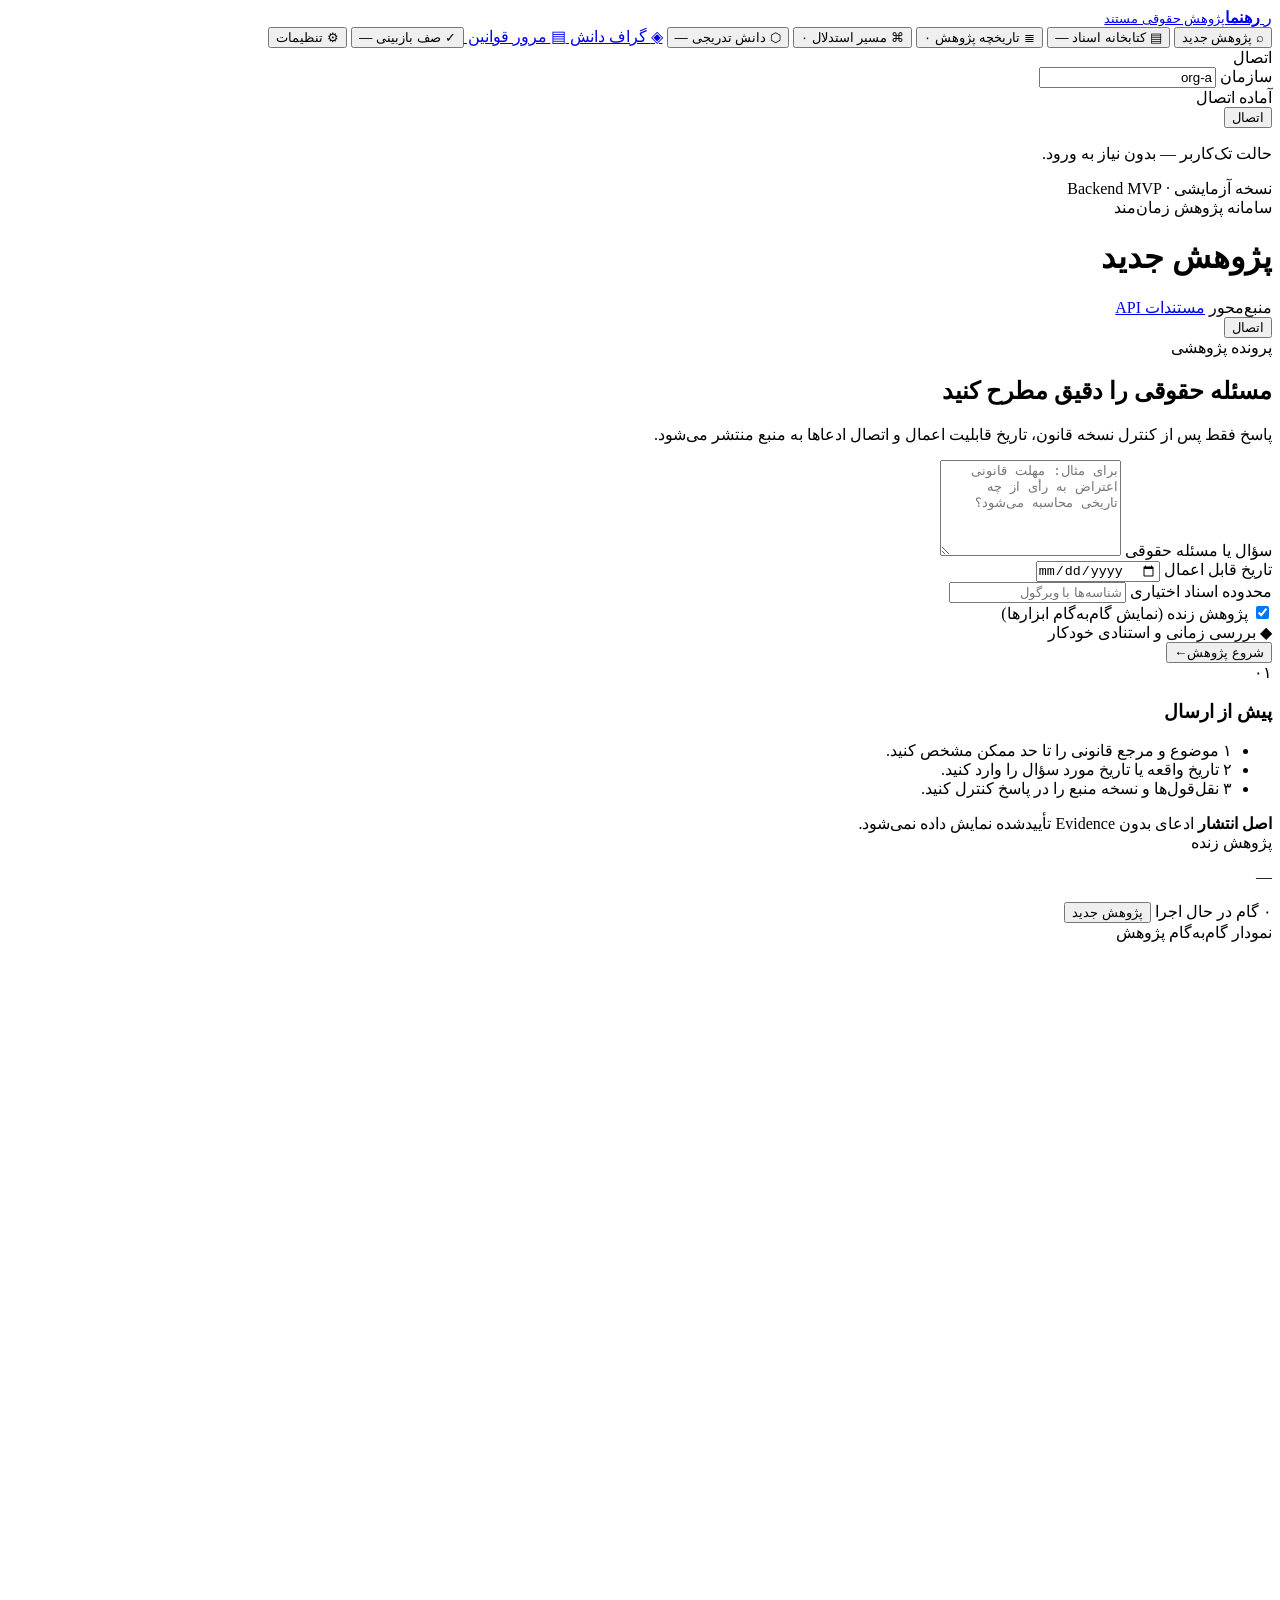
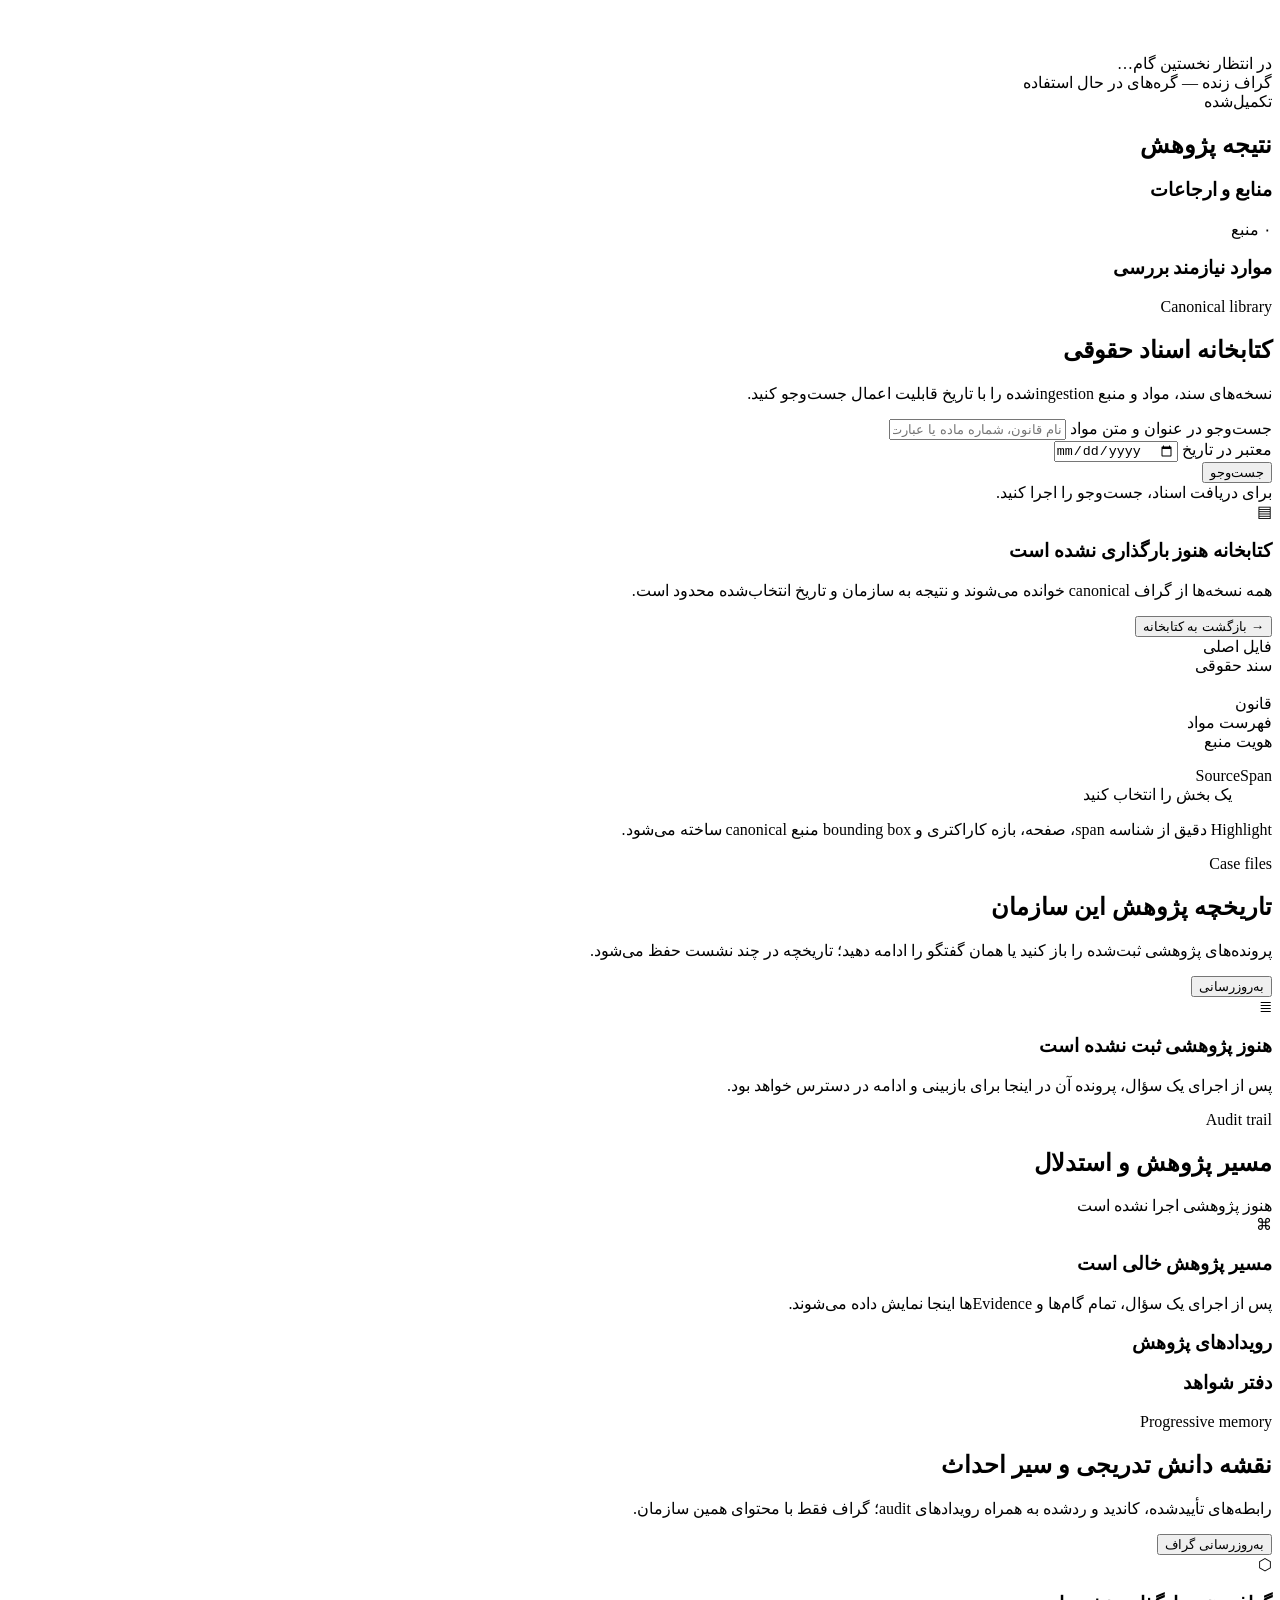
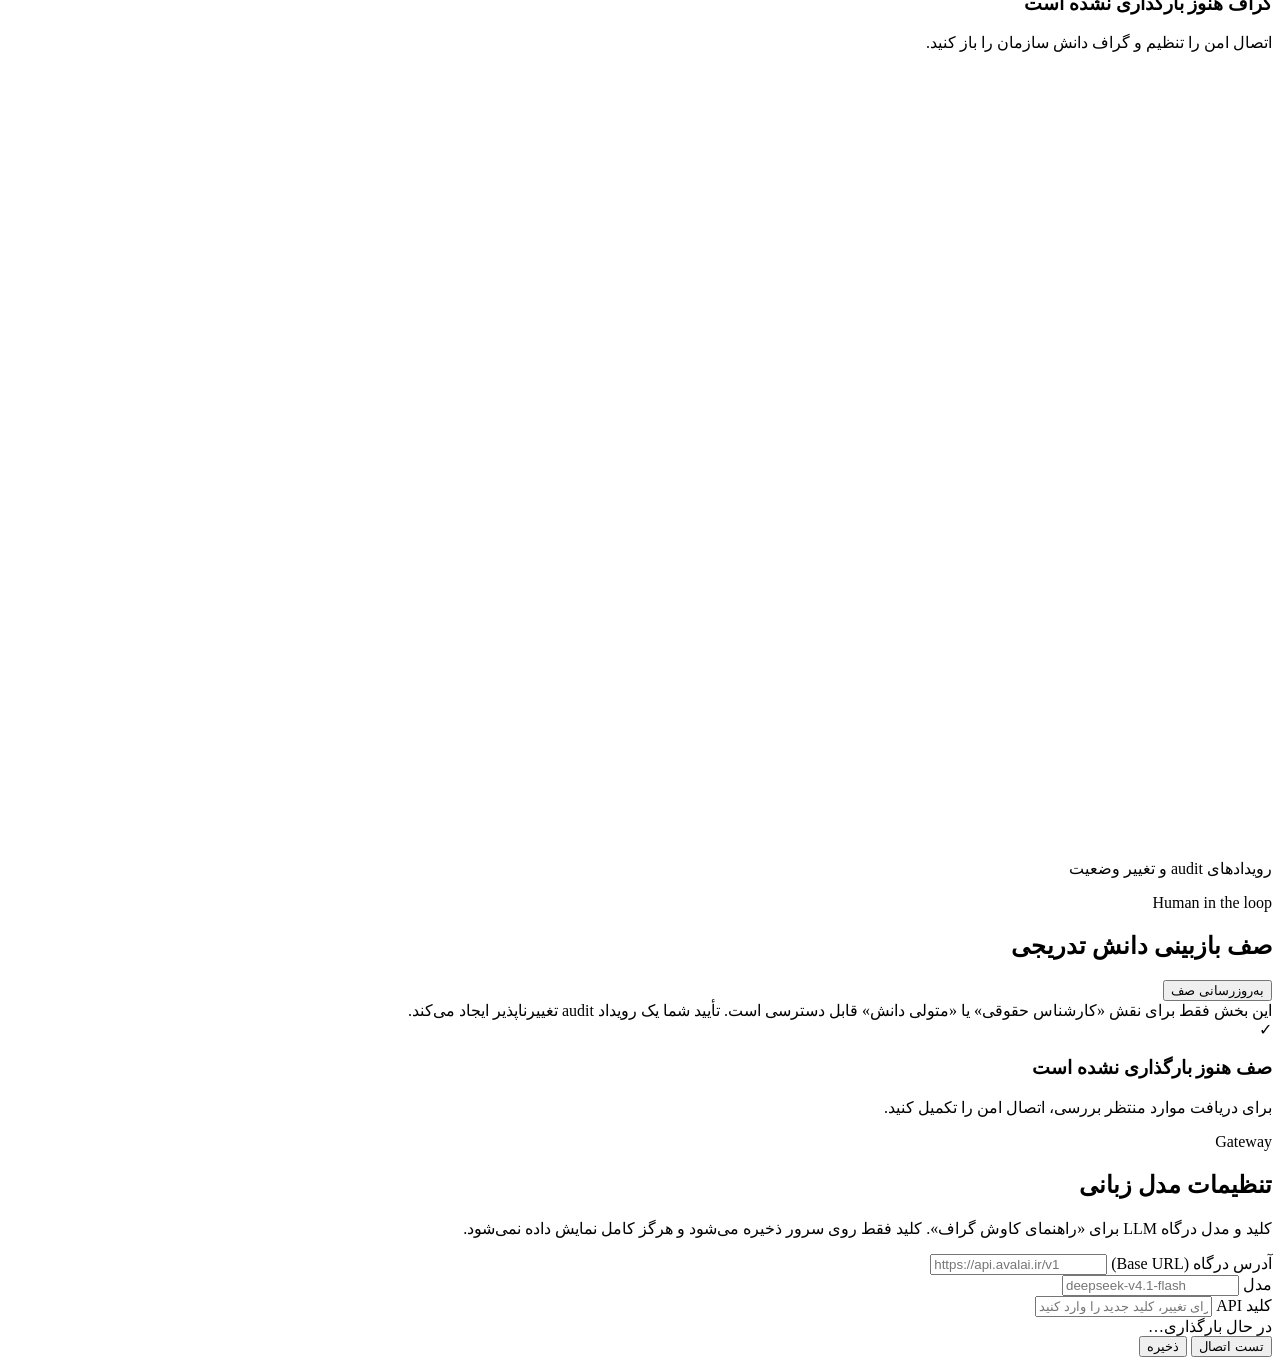
==== commit fad6b977: "feat: composite canonical+graph tool routing, native tool schemas, precedent/annulment skills; live " ====
--- a/src/legal_agent_core/ui/index.html
+++ b/src/legal_agent_core/ui/index.html
@@ -6,8 +6,9 @@
     <meta name="color-scheme" content="light">
     <meta name="theme-color" content="#173f38">
     <title>رهنما — دستیار پژوهش حقوقی</title>
-    <link rel="stylesheet" href="/ui/styles.css">
-    <script src="/ui/app.js" defer></script>
+    <link rel="stylesheet" href="/ui/styles.css?v=3">
+    <script src="/ui/vendor/vis-network.min.js" defer></script>
+    <script src="/ui/app.js?v=3" defer></script>
   </head>
   <body>
     <div class="app-shell">
@@ -122,10 +123,6 @@
                       <span>شروع پژوهش</span><b aria-hidden="true">←</b>
                     </button>
                   </div>
-                  <div class="live-steps is-hidden" id="live-steps" aria-live="polite">
-                    <div class="section-label">پیشرفت زنده پژوهش</div>
-                    <ol id="live-steps-list"></ol>
-                  </div>
                 </form>
               </div>
 
@@ -139,6 +136,36 @@
                 </ul>
                 <div class="summary-note"><strong>اصل انتشار</strong> ادعای بدون Evidence تأییدشده نمایش داده نمی‌شود.</div>
               </aside>
+            </div>
+
+            <div class="live-stage is-hidden" id="live-stage">
+              <div class="stage-top">
+                <div class="stage-question">
+                  <span class="overline">پژوهش زنده</span>
+                  <p id="stage-question-text">—</p>
+                </div>
+                <div class="stage-meta">
+                  <span class="stage-stat" id="stage-step-count">۰ گام</span>
+                  <span class="stage-stat is-running" id="stage-status"><i aria-hidden="true"></i> در حال اجرا</span>
+                  <button class="secondary-button" id="stage-reset" type="button">پژوهش جدید</button>
+                </div>
+              </div>
+              <div class="stage-grid">
+                <div class="stage-diagram">
+                  <div class="section-label">نمودار گام‌به‌گام پژوهش</div>
+                  <div class="diagram-wrap">
+                    <svg id="live-diagram" viewBox="0 0 1000 560" preserveAspectRatio="xMidYMid meet" role="img" aria-label="نمودار گام‌به‌گام پژوهش زنده"></svg>
+                  </div>
+                  <div class="stage-detail" id="live-step-detail" aria-live="polite">
+                    <div class="detail-placeholder">در انتظار نخستین گام…</div>
+                  </div>
+                </div>
+                <aside class="stage-graph" aria-label="گراف زنده گره‌های در حال استفاده">
+                  <div class="section-label">گراف زنده — گره‌های در حال استفاده</div>
+                  <div class="live-graph-legend" id="live-graph-legend"></div>
+                  <div class="live-graph-canvas" id="live-graph"></div>
+                </aside>
+              </div>
             </div>
 
             <div class="result-area is-hidden" id="result-area" aria-live="polite">
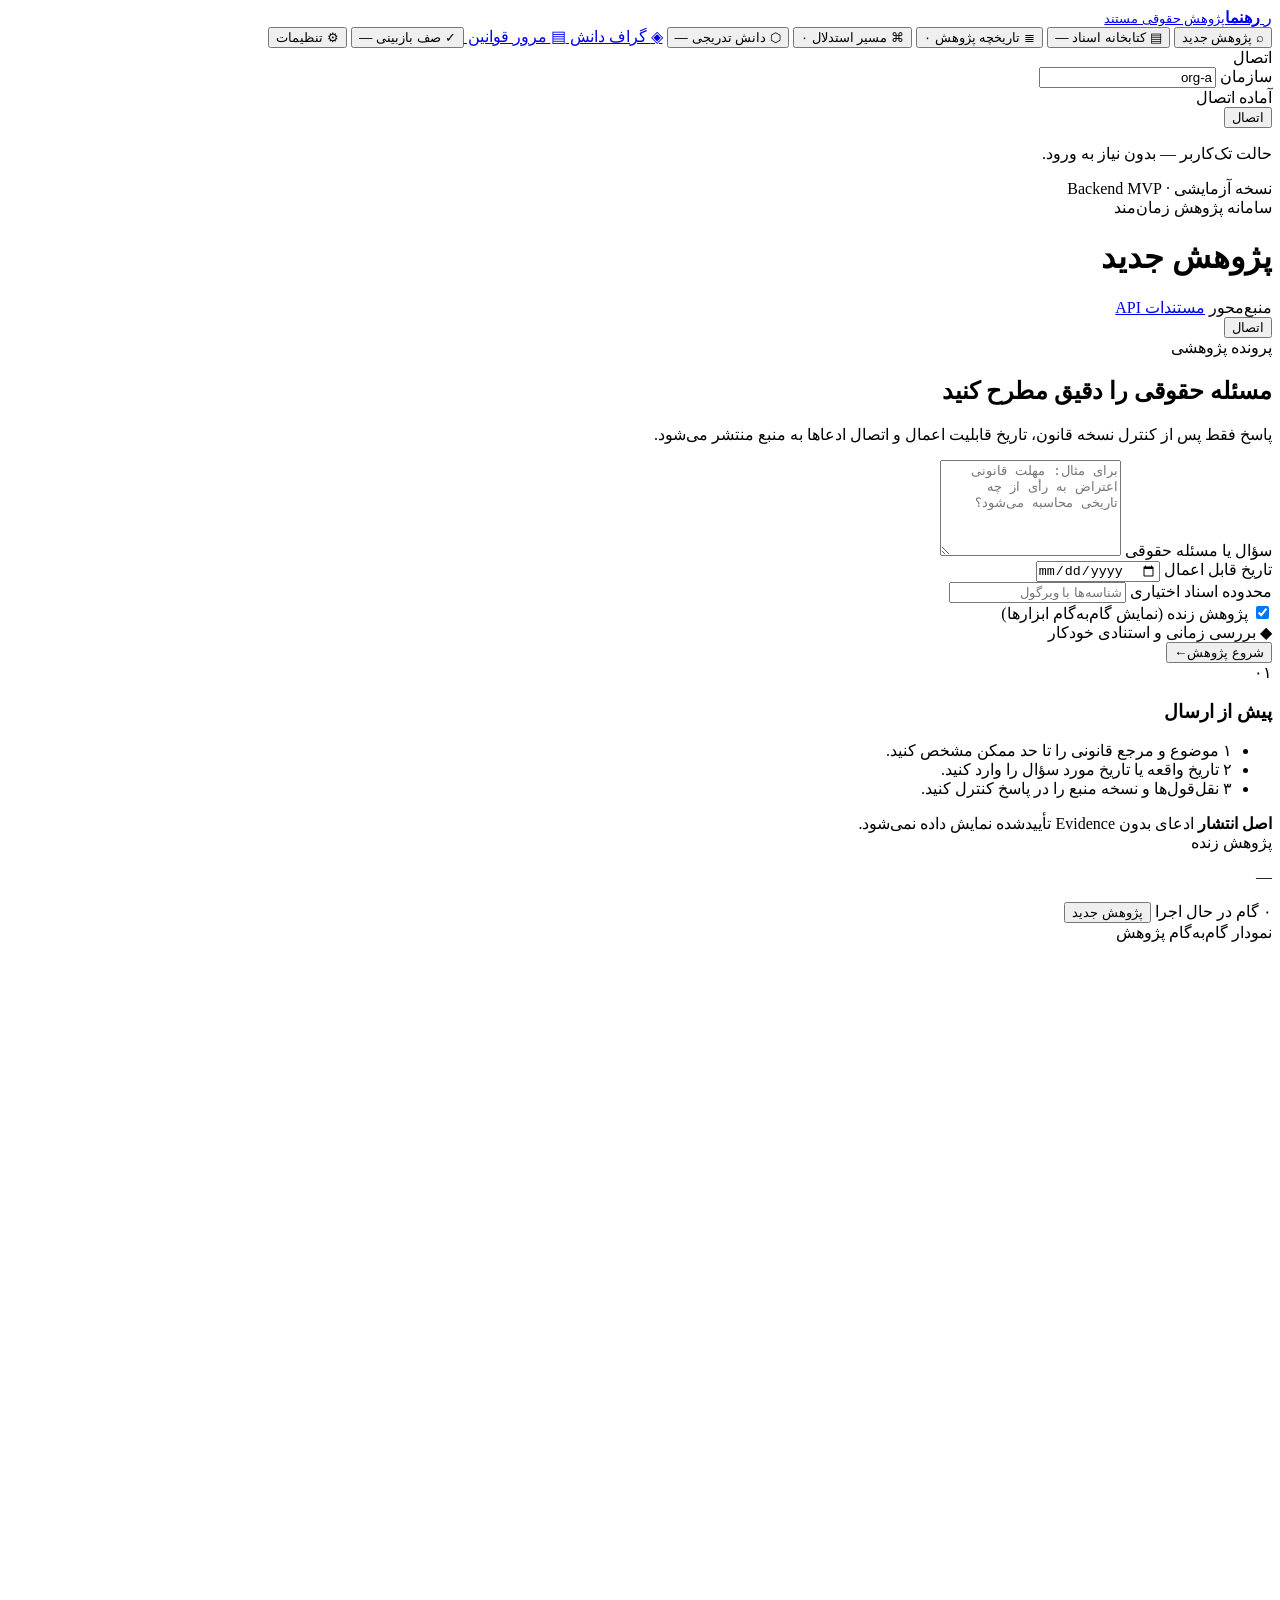
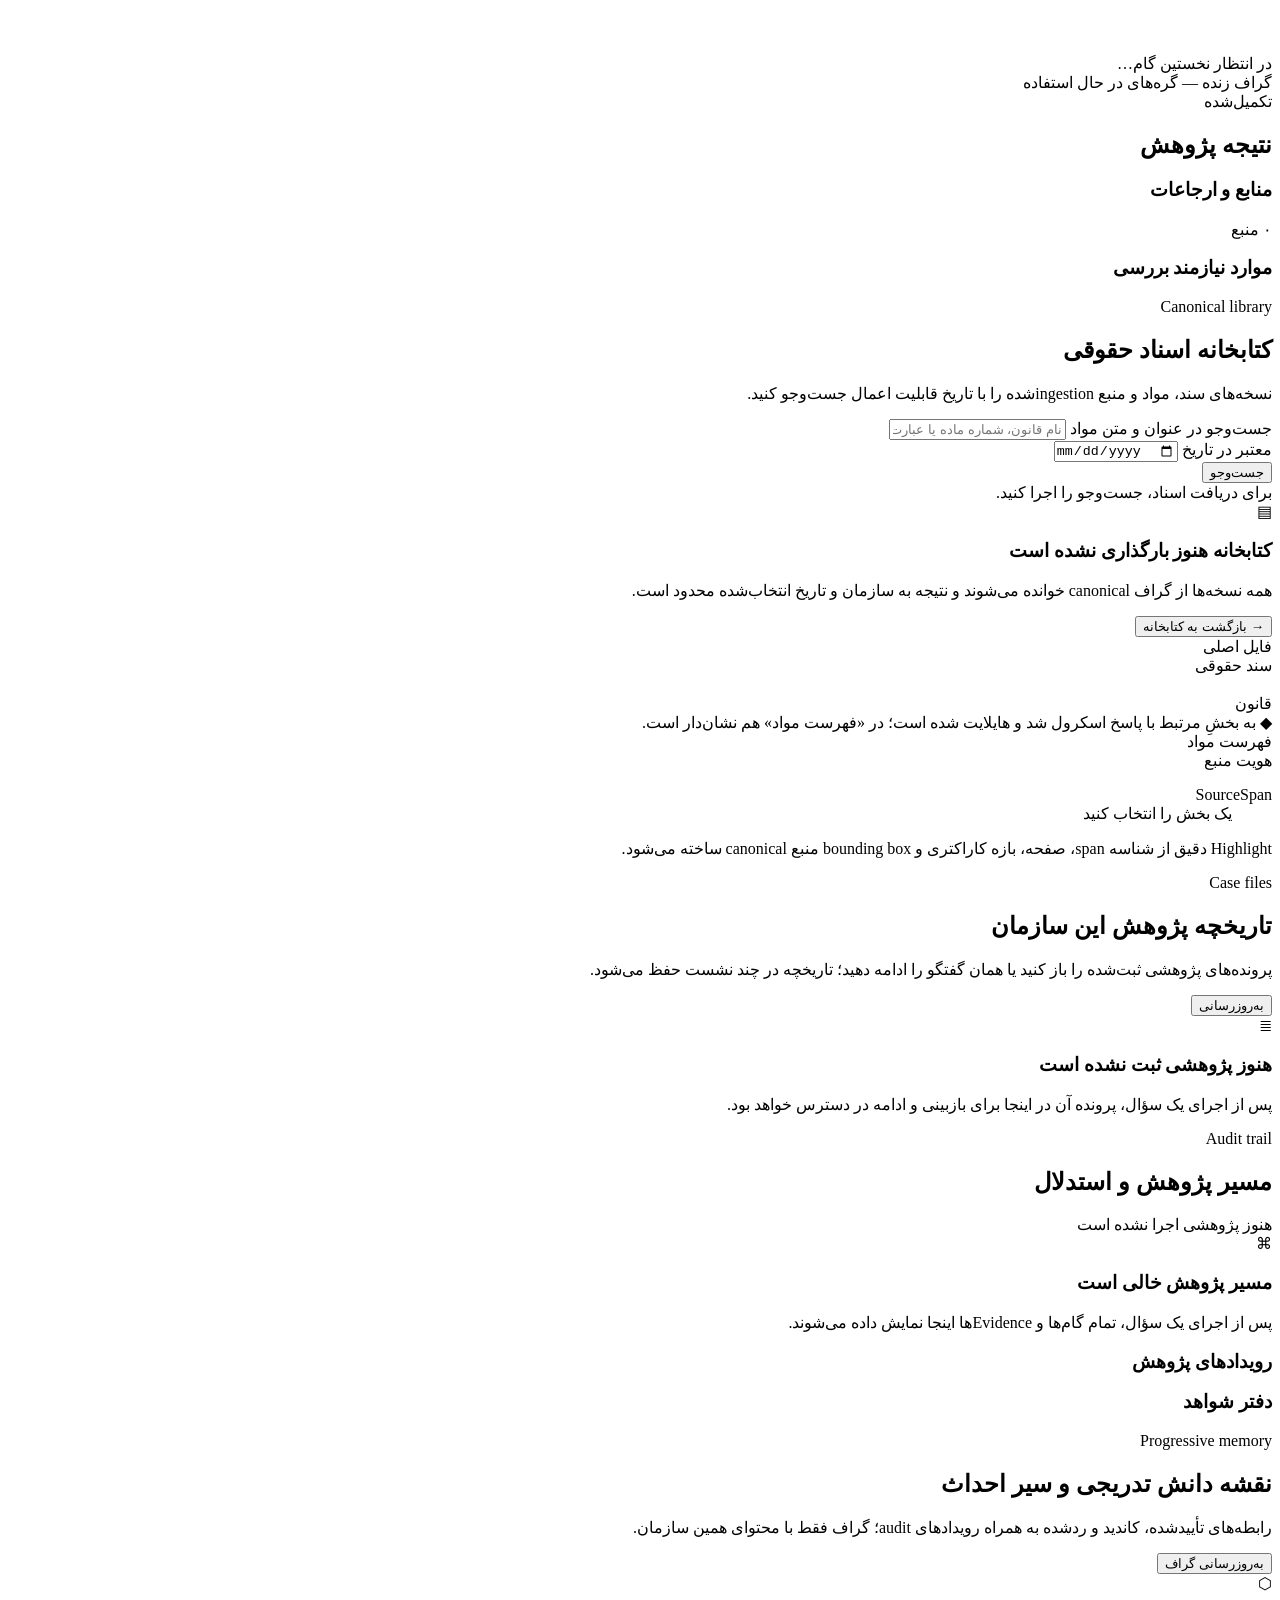
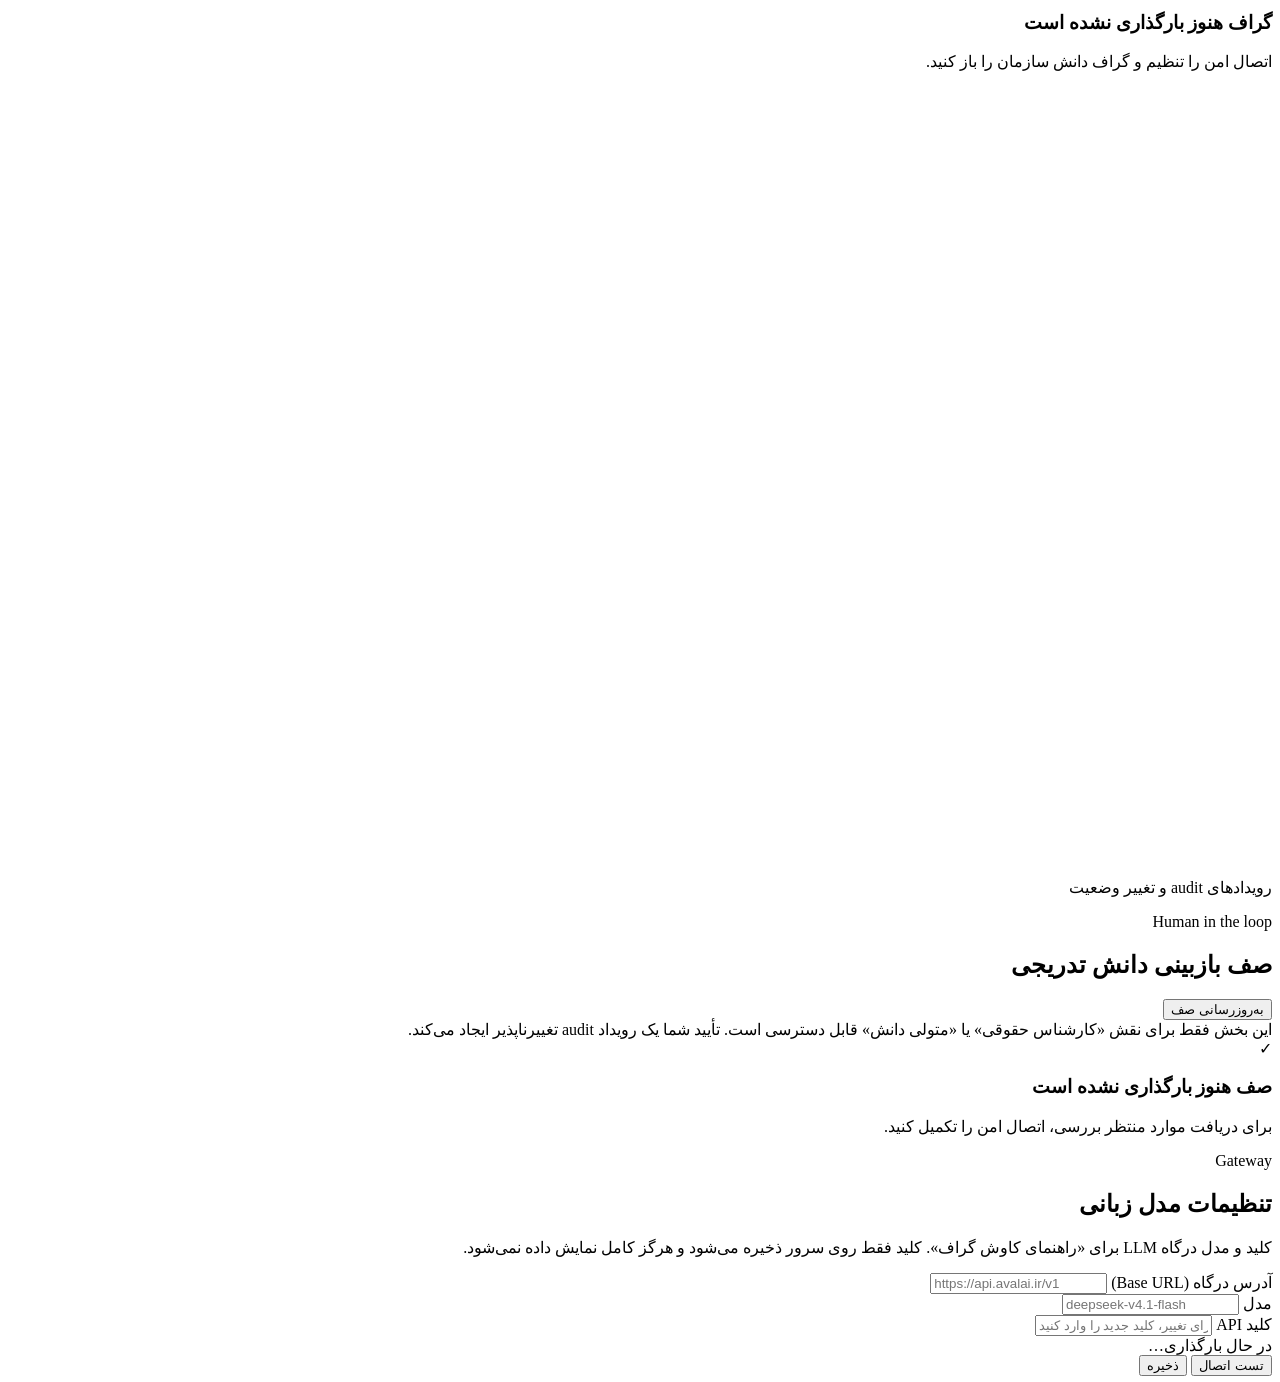
==== commit d70c0700: "feat: agentic loop enhancements, skill updates, benchmark & UI improvements" ====
--- a/src/legal_agent_core/ui/index.html
+++ b/src/legal_agent_core/ui/index.html
@@ -6,9 +6,9 @@
     <meta name="color-scheme" content="light">
     <meta name="theme-color" content="#173f38">
     <title>رهنما — دستیار پژوهش حقوقی</title>
-    <link rel="stylesheet" href="/ui/styles.css?v=3">
+    <link rel="stylesheet" href="/ui/styles.css?v=5">
     <script src="/ui/vendor/vis-network.min.js" defer></script>
-    <script src="/ui/app.js?v=3" defer></script>
+    <script src="/ui/app.js?v=5" defer></script>
   </head>
   <body>
     <div class="app-shell">
@@ -153,6 +153,7 @@
               <div class="stage-grid">
                 <div class="stage-diagram">
                   <div class="section-label">نمودار گام‌به‌گام پژوهش</div>
+                  <div class="diagram-legend" id="live-diagram-legend"></div>
                   <div class="diagram-wrap">
                     <svg id="live-diagram" viewBox="0 0 1000 560" preserveAspectRatio="xMidYMid meet" role="img" aria-label="نمودار گام‌به‌گام پژوهش زنده"></svg>
                   </div>
@@ -224,6 +225,7 @@
                 <div><span class="overline" id="viewer-type">سند حقوقی</span><h2 id="viewer-title"></h2><p id="viewer-description"></p></div>
                 <div class="document-seal" aria-hidden="true">قانون</div>
               </header>
+              <div class="viewer-arrival is-hidden" id="viewer-arrival"><span aria-hidden="true">◆</span> به بخشِ مرتبط با پاسخ اسکرول شد و هایلایت شده است؛ در «فهرست مواد» هم نشان‌دار است.</div>
               <div class="viewer-layout">
                 <aside class="document-outline"><div class="section-label">فهرست مواد</div><nav id="document-outline" aria-label="فهرست مواد سند"></nav></aside>
                 <main class="document-canvas" id="document-canvas"></main>
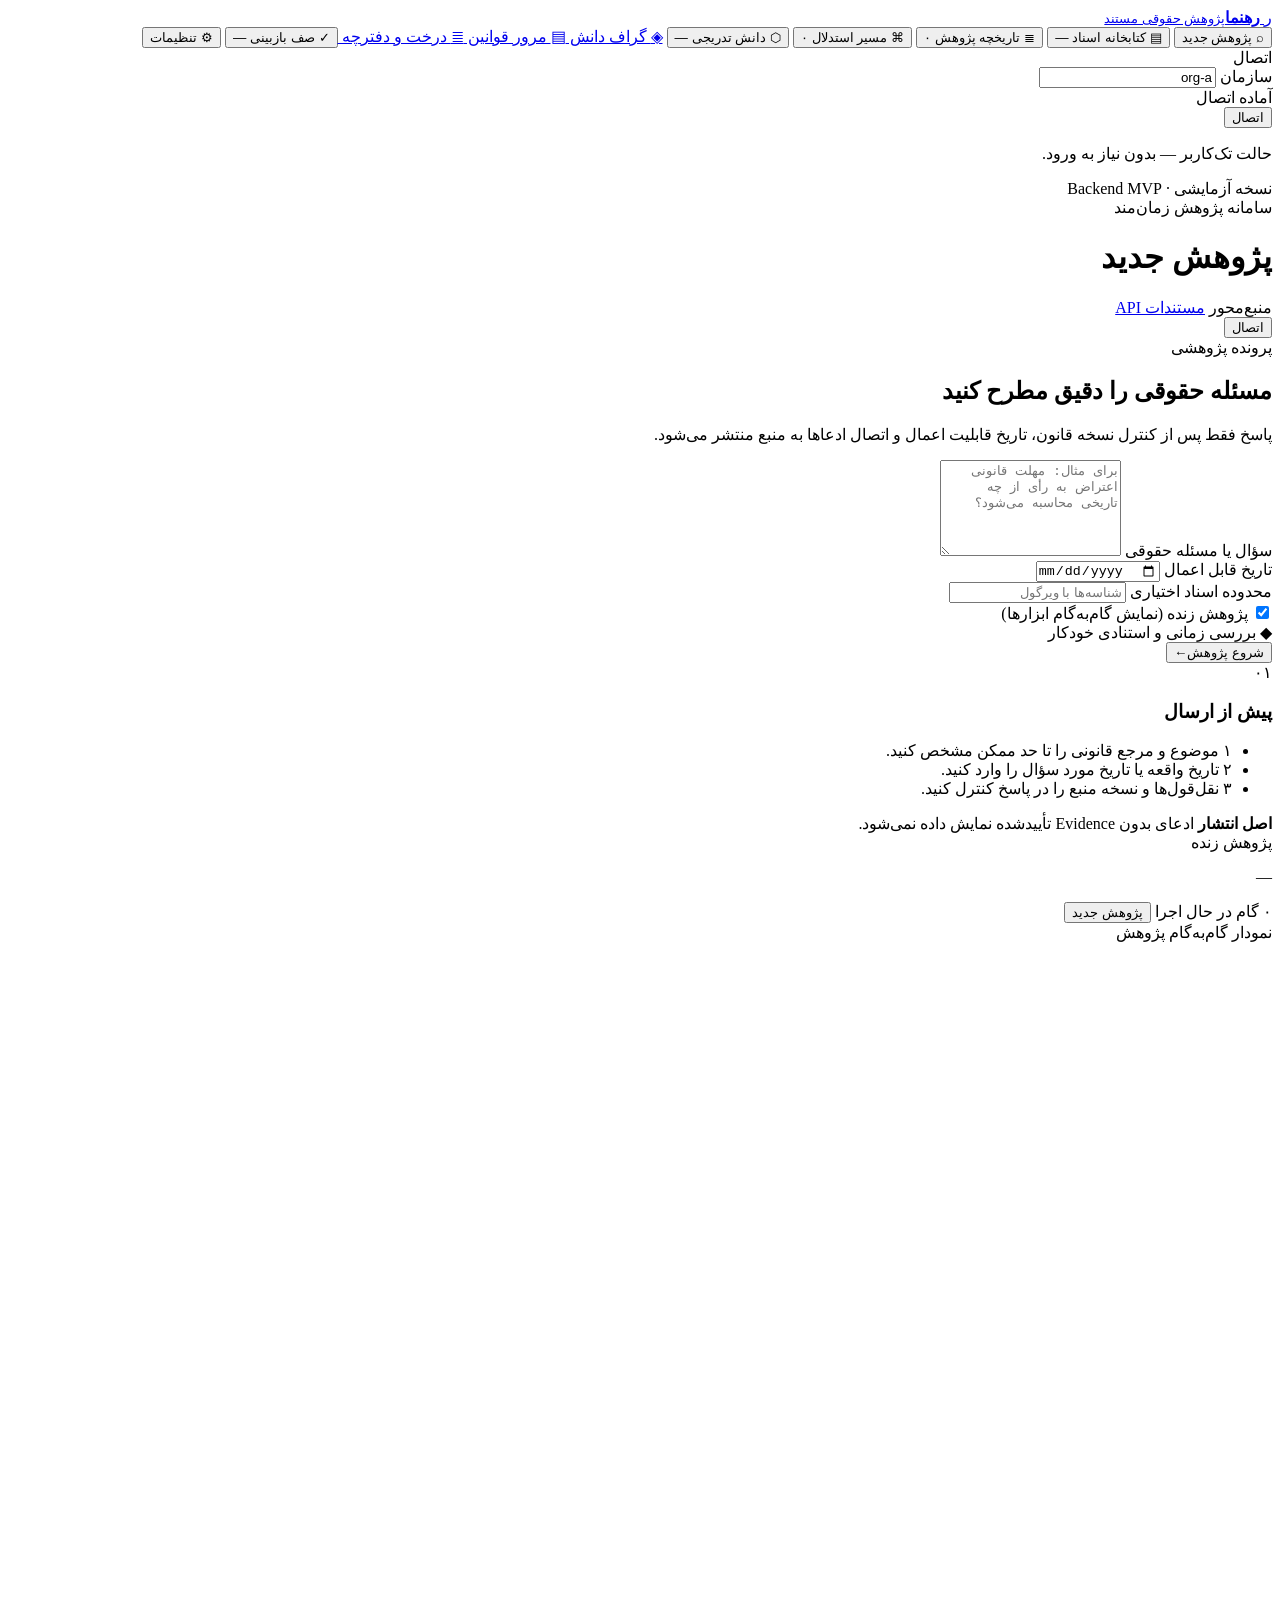
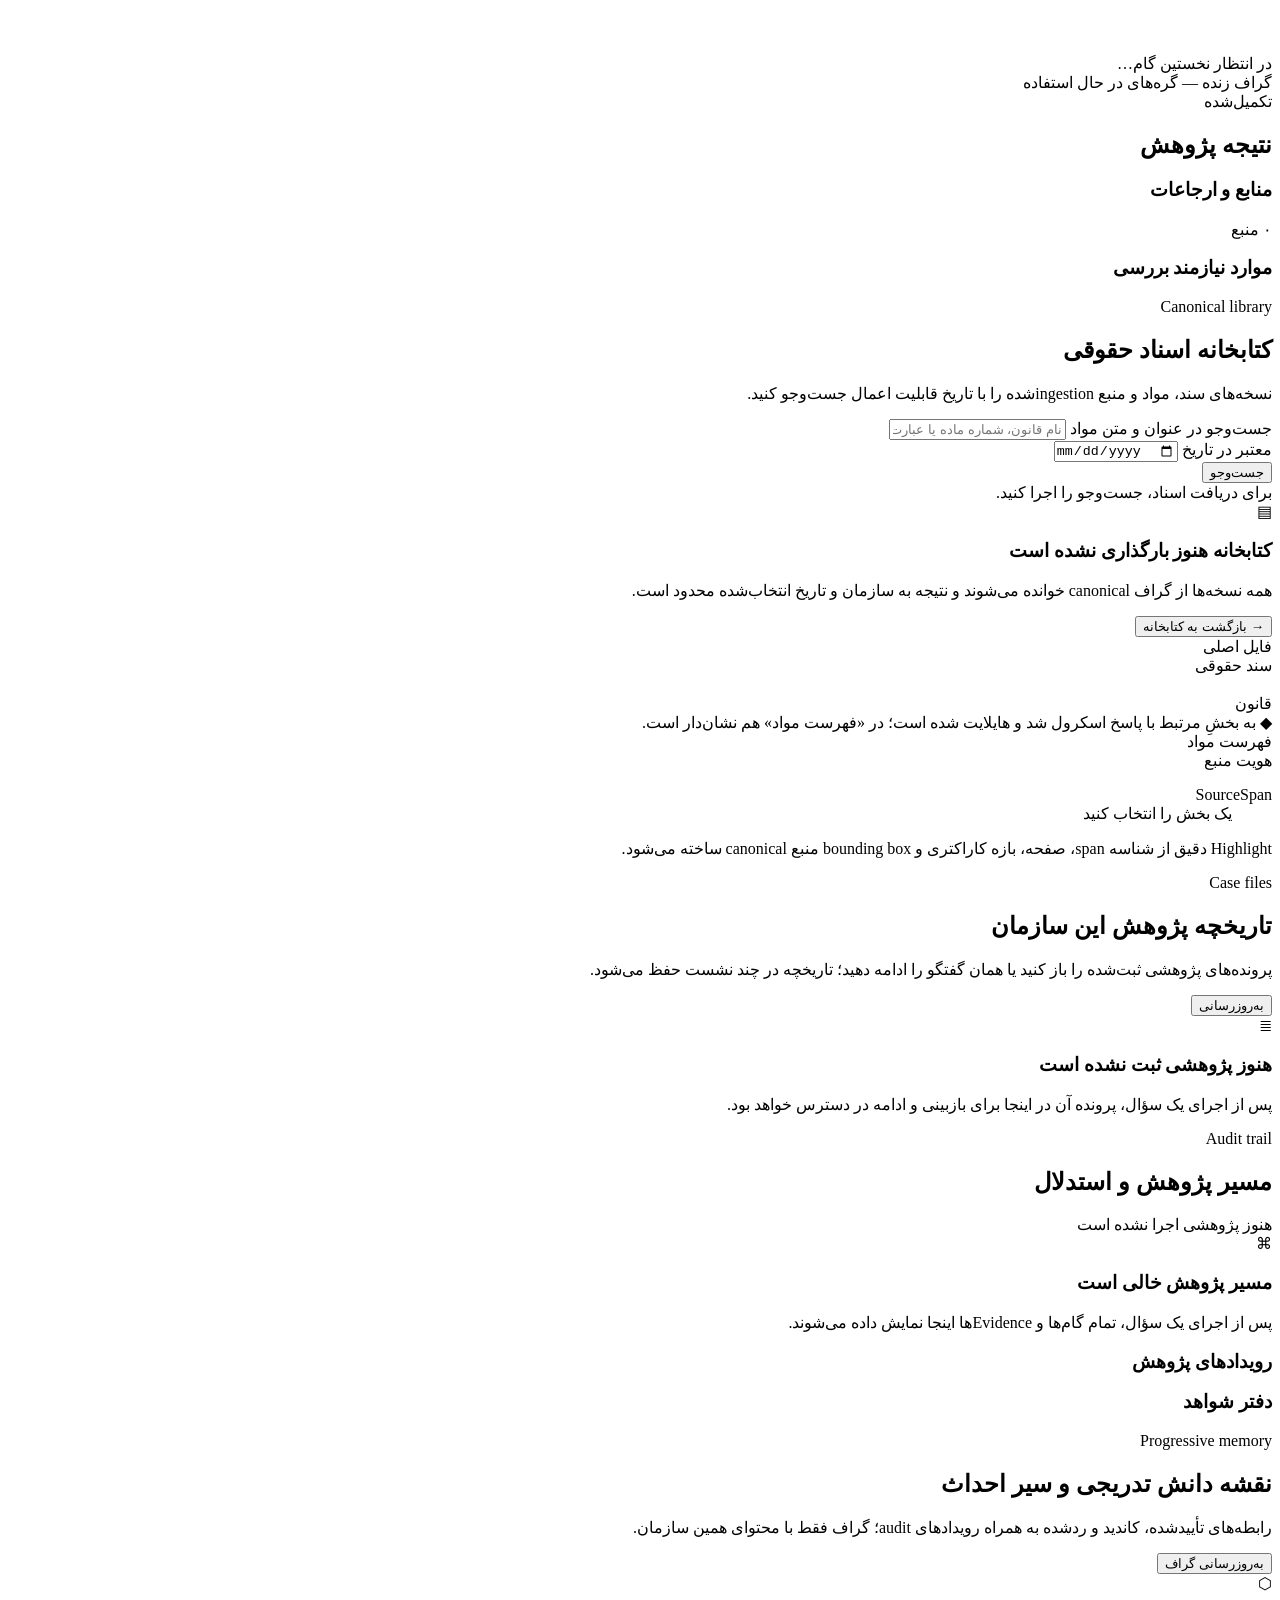
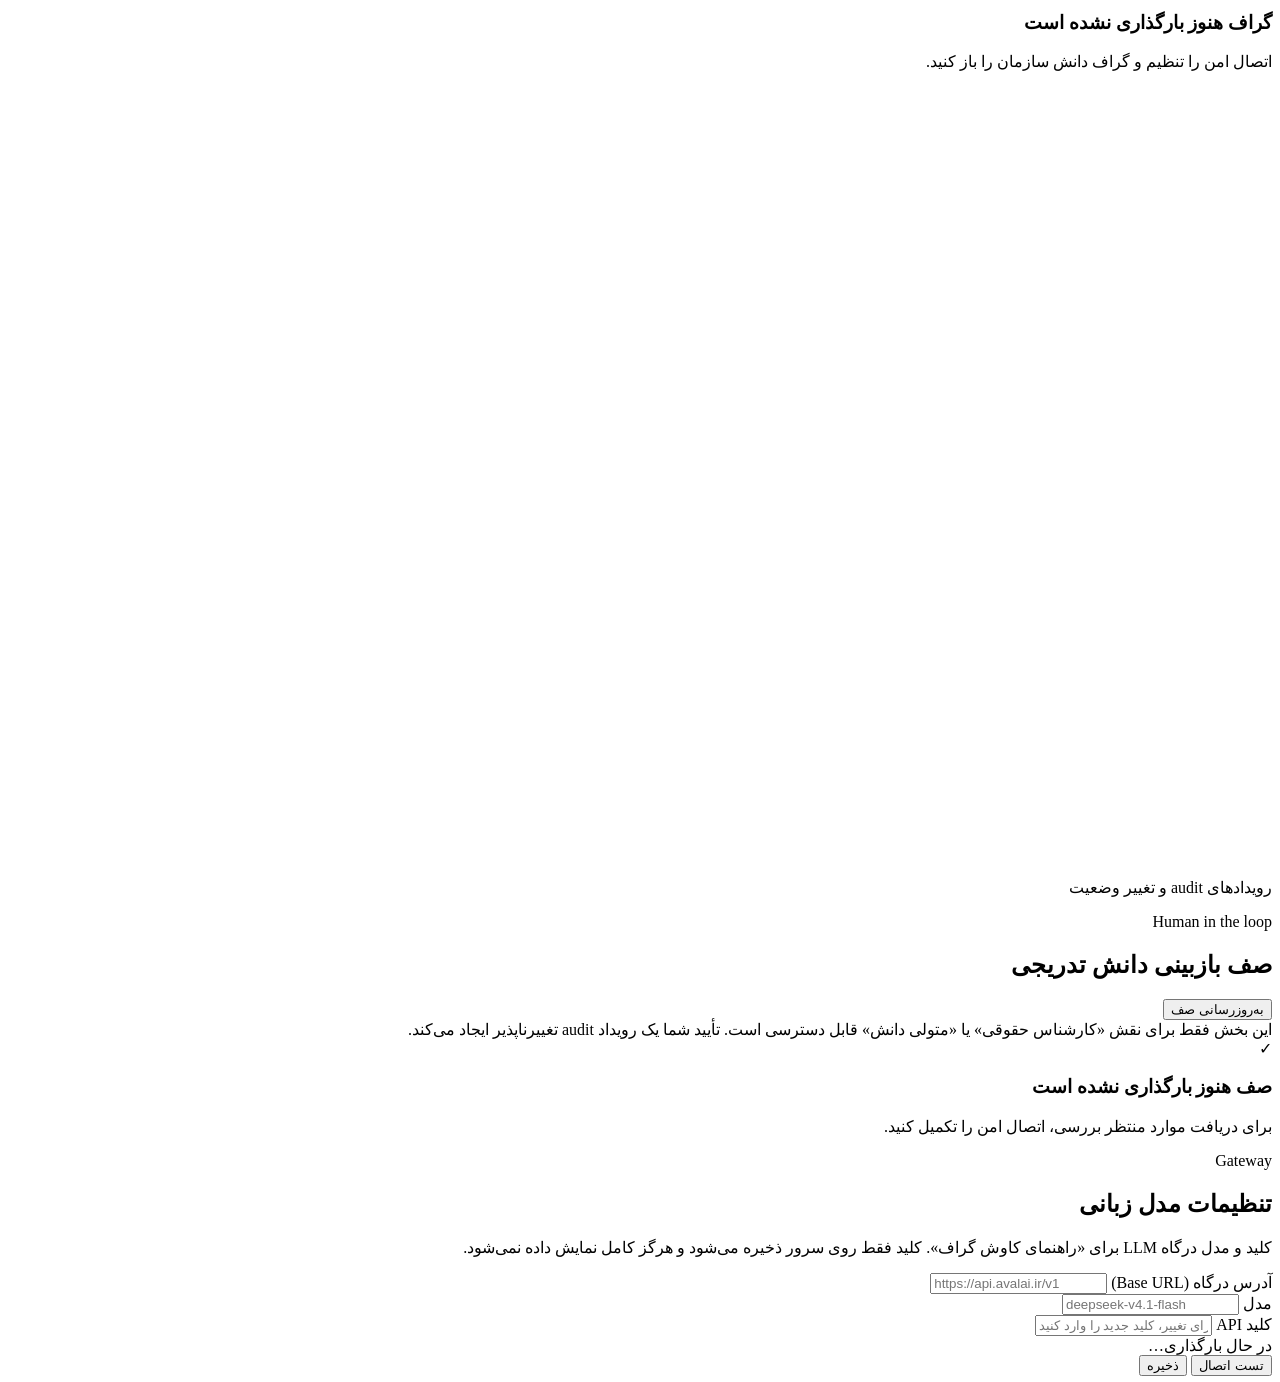
==== commit af76d7f9: "feat: integrate legal navigation and progress-aware research" ====
--- a/src/legal_agent_core/ui/index.html
+++ b/src/legal_agent_core/ui/index.html
@@ -50,6 +50,10 @@
           <a class="nav-item" href="/ui/laws.html">
             <span class="nav-icon" aria-hidden="true">▤</span>
             مرور قوانین
+          </a>
+          <a class="nav-item" href="/ui/tree.html">
+            <span class="nav-icon" aria-hidden="true">≣</span>
+            درخت و دفترچه
           </a>
           <button class="nav-item" type="button" data-panel="review-panel">
             <span class="nav-icon" aria-hidden="true">✓</span>
